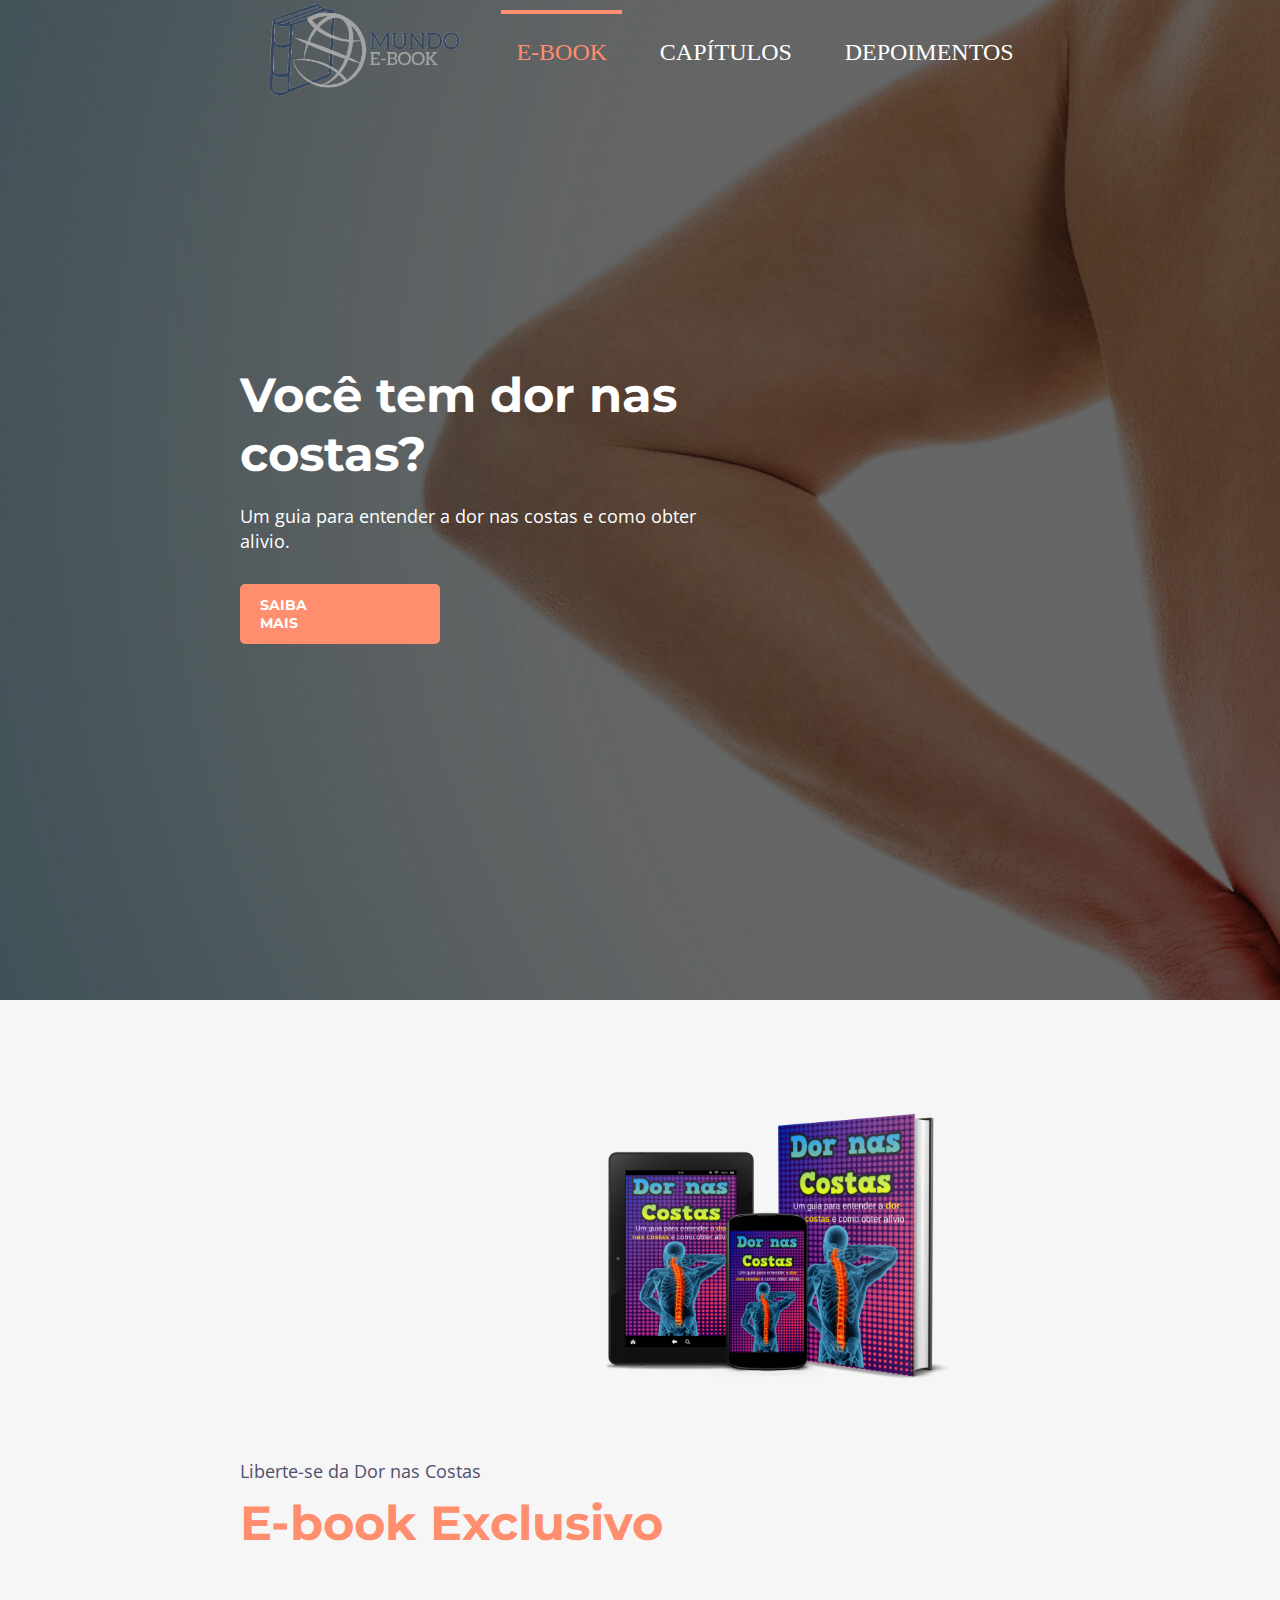
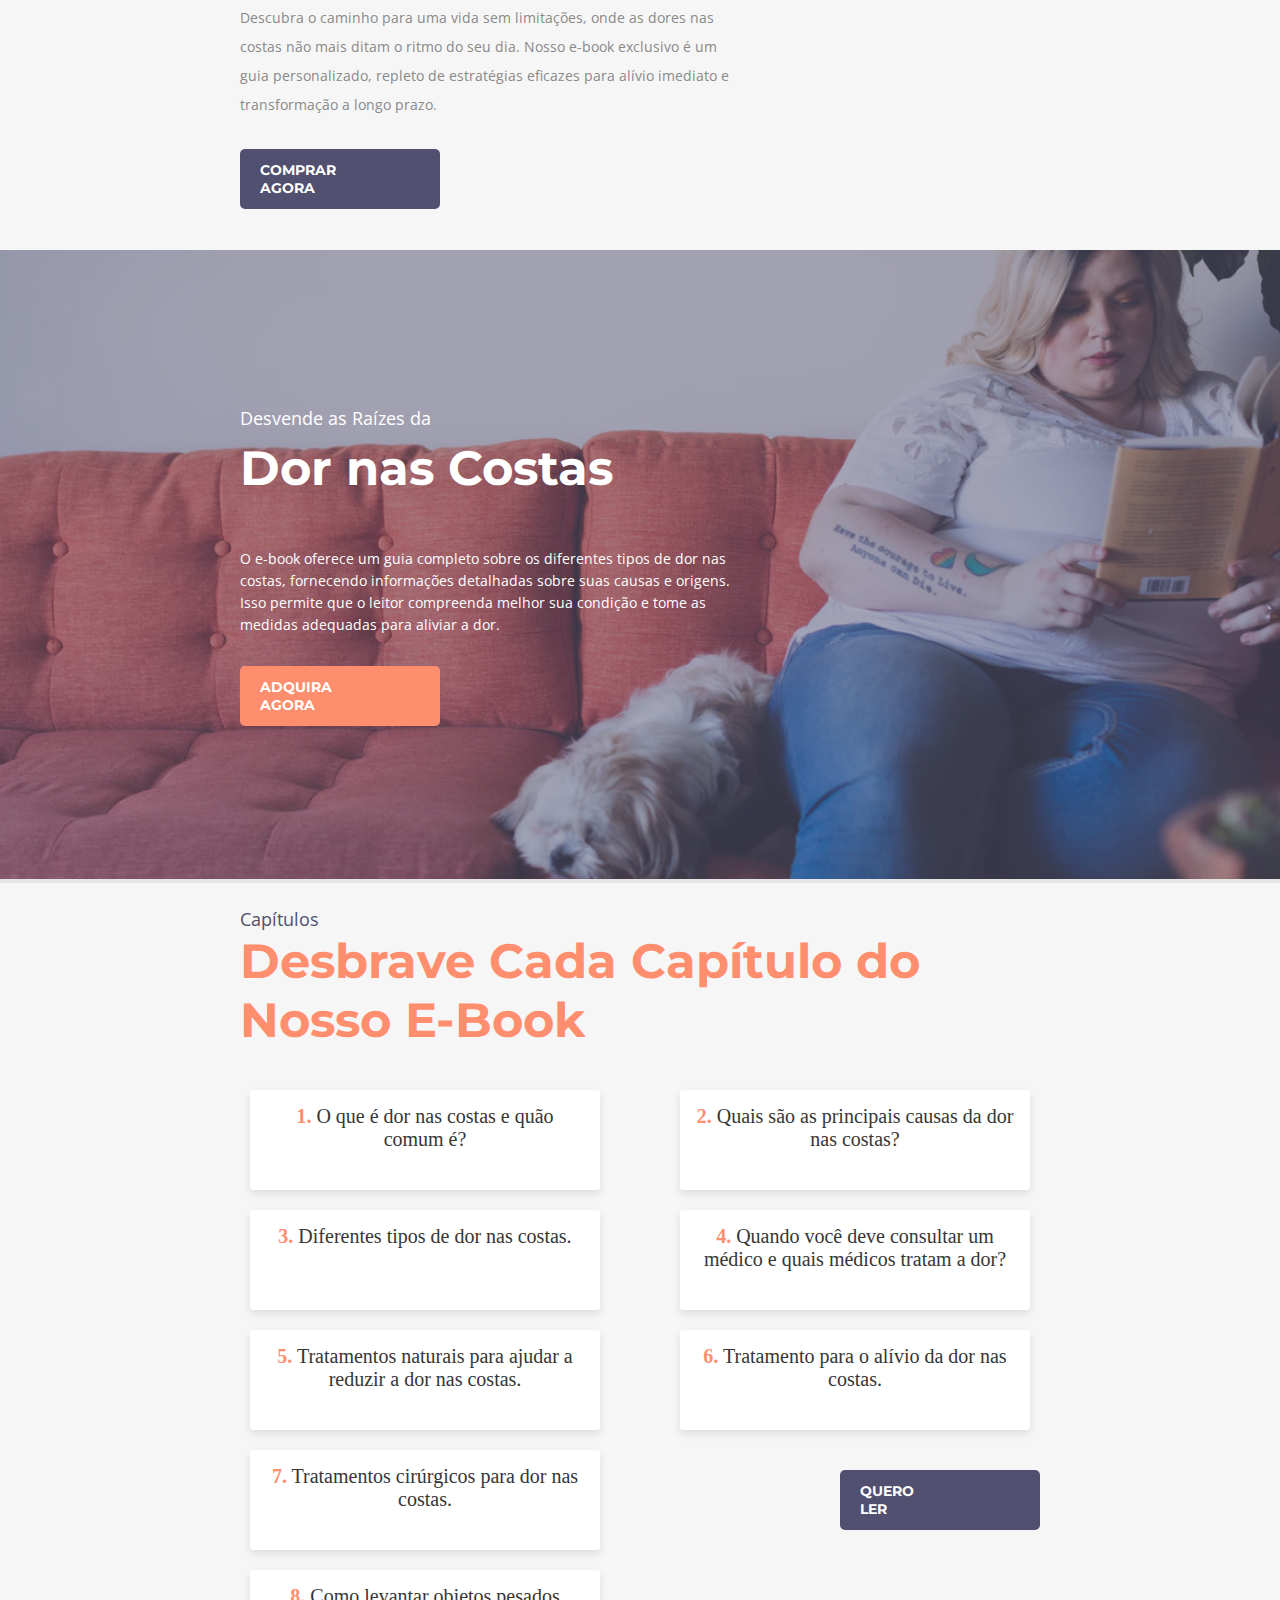
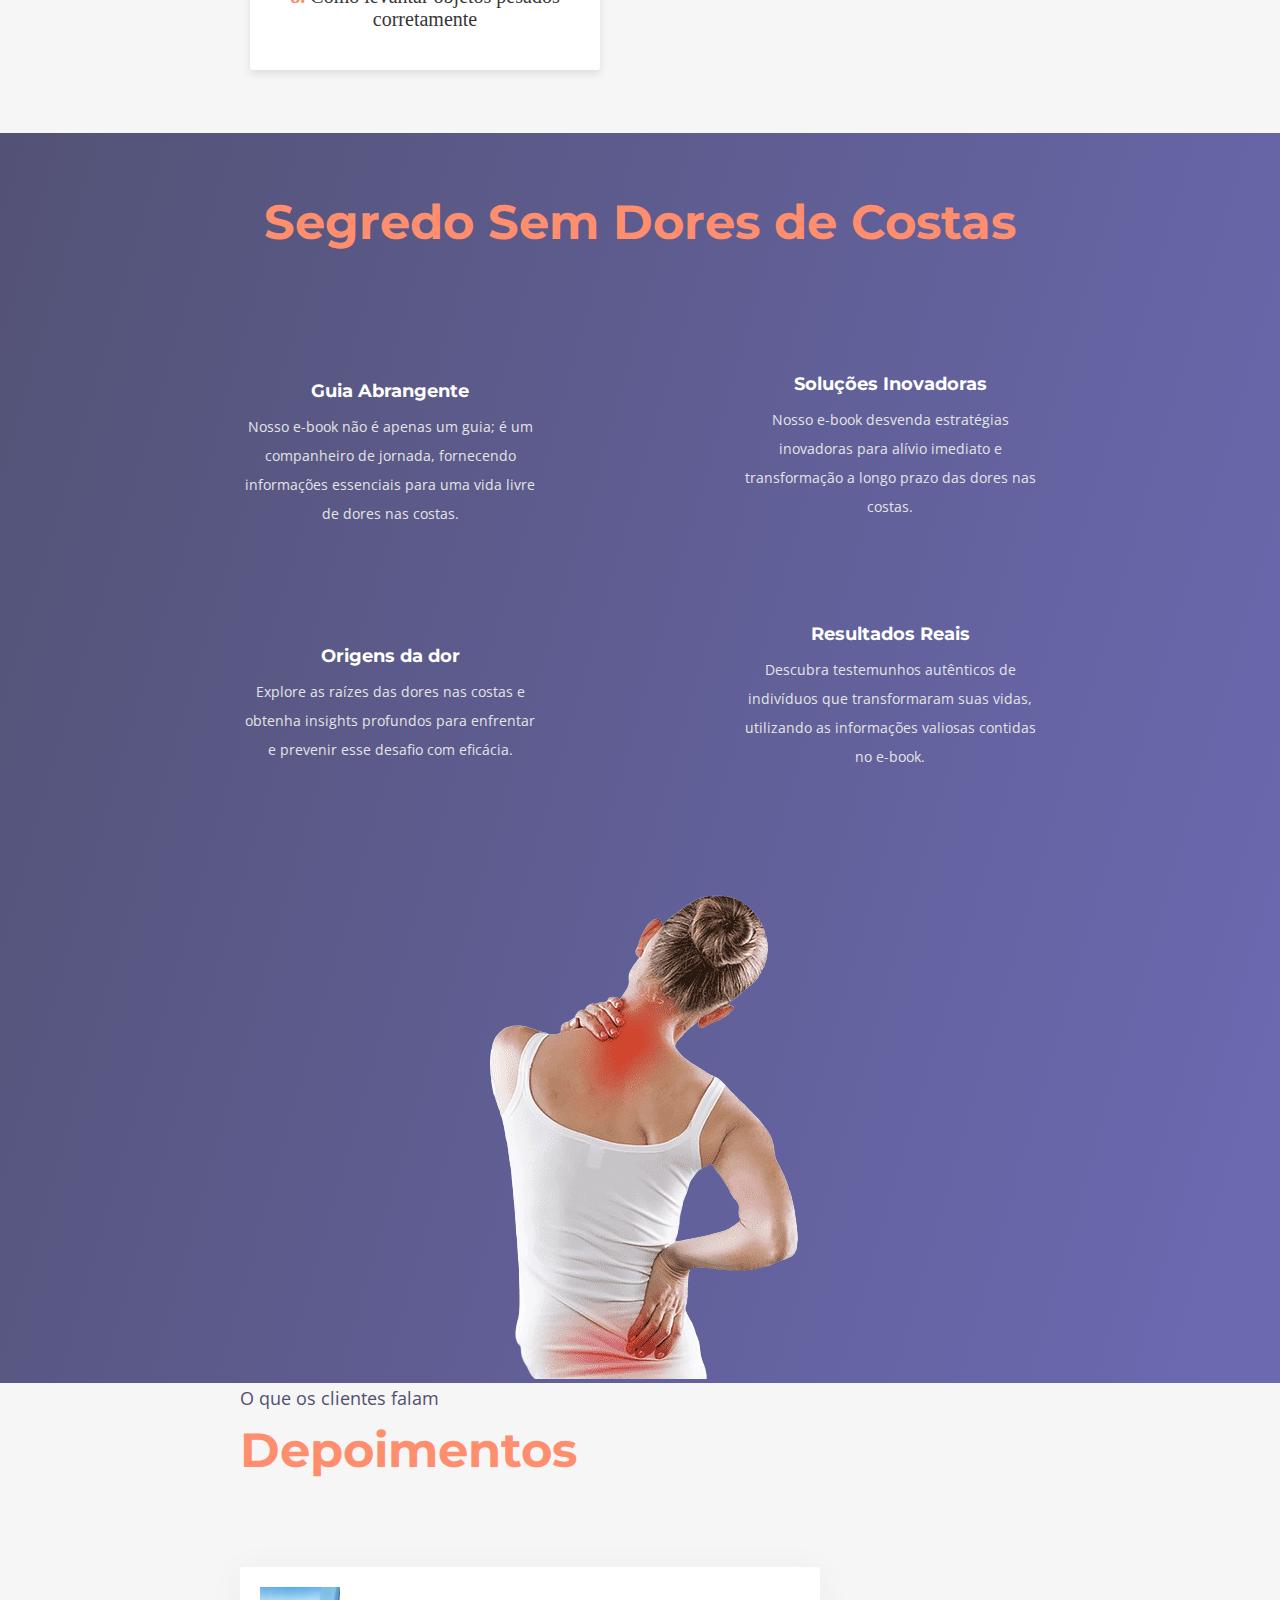
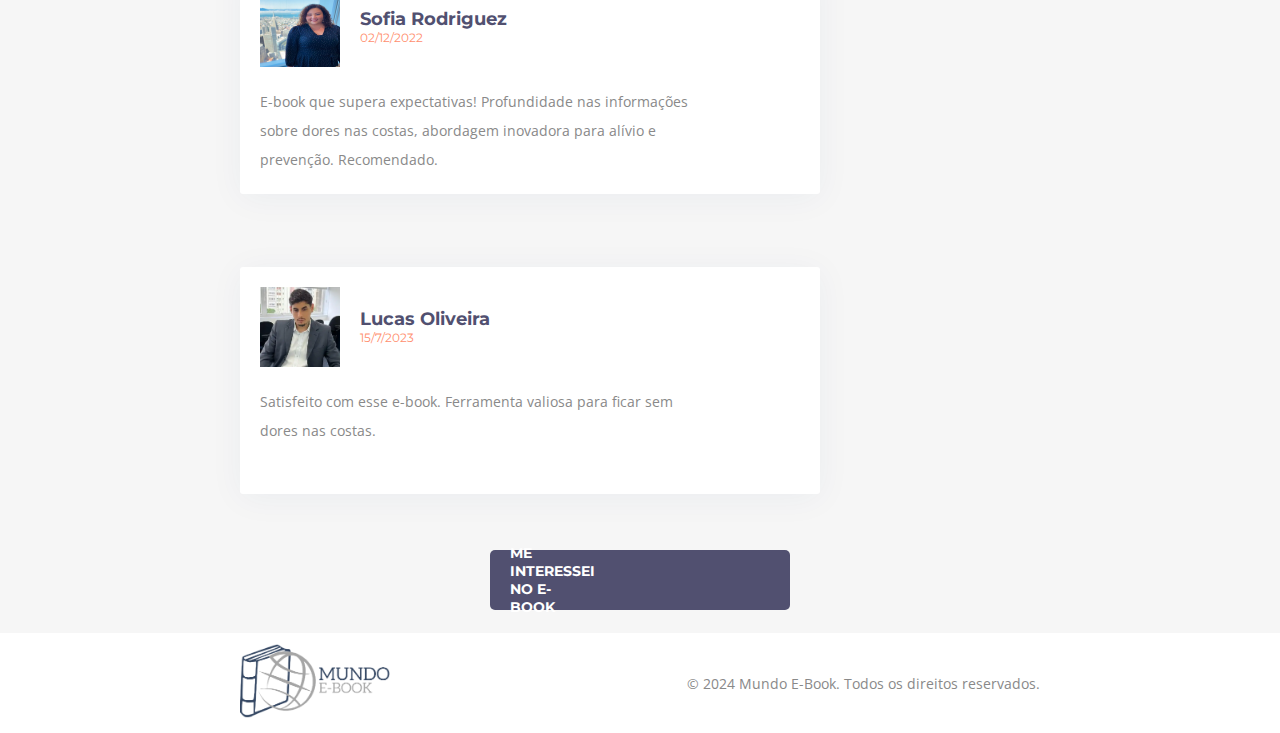
==== DORES-COSTAS/index.html @ 74f9a9bc "Fix folders" ====
<!DOCTYPE html>
<html lang="en">

<head>
  <meta charset="UTF-8">
  <meta http-equiv="X-UA-Compatible" content="IE=edge">
  <meta name="viewport" content="width=device-width, initial-scale=1.0">
  <title>Home</title>
  <link rel="stylesheet" href="./assests/css/header.css">
  <link rel="stylesheet" href="./assests/css/style.css">
  <link rel="stylesheet" href="./assests/css/footer.css">
  <link href="https://fonts.googleapis.com/css2?family=Montserrat:wght@400;700&family=Open+Sans&display=swap"
    rel="stylesheet">
  <link rel="stylesheet" href="https://fonts.googleapis.com/icon?family=Material+Icons">
</head>

<body>
  <header class="header" id="header">

    <section class="container">

      <label for="menu-control">
        <i class="material-icons menu-button">menu</i>
      </label>

      <img class="logo-img" src="./assests/logo/horizontal-transparent.png" alt="Logo Mundo E-book">

      <input type="checkbox" id="menu-control" class="menu-control">
      <ul class="menu">
        <li class="menu-item">
          <a href="./index.html#ebook" class="current">E-BOOK</a>
        </li>
        <li class="menu-item">
          <a href="./index.html#chapters">CAPÍTULOS</a>
        </li>
        <li class="menu-item">
          <a href="./index.html#testimonial">DEPOIMENTOS</a>
        </li>
      </ul>
    </section>

  </header>

  <article class="article">

    <section class="banner presentation overlay">
      <img class="banner-image" src="./assests/img/dor-na-coluna.jpg" alt="Imagem ilustrativa para 'dor nas costas'">
      <div class="content">

        <div class="container">
          <div class="infos-content"">
            <h1>Você tem dor nas costas?</h1>
            <p>Um guia para entender a dor nas costas e como obter alivio.</p>
            <a href=" #header" class="button">Saiba Mais <i class="material-icons">arrow_right</i></a>
          </div>
        </div>

      </div>
    </section>

    <section class="no-banner" id="ebook">
      <div class="content">

        <div class="container illustration-section">
          <div class="illustration-1">
            <img src="assests/img/CAPA.png" alt="Ilustração de uma pessoa trabalhando">
          </div>
          <div class="infos-content">
            <span class="subtitle">Liberte-se da Dor nas Costas</span>
            <h1>E-book Exclusivo</h1>
            <p>Descubra o caminho para uma vida sem limitações, onde as dores nas costas não mais ditam o ritmo do seu
              dia. Nosso e-book exclusivo é um guia personalizado, repleto de estratégias eficazes para alívio imediato
              e transformação a longo prazo.</p>
            <a href="./about/index.html" class="button">COMPRAR AGORA <i class="material-icons">arrow_right</i></a>
          </div>
        </div>

      </div>
    </section>

    <section class="banner">
      <img class="banner-image" src="./assests/img/mulher-lendo.jpg" alt="Mulher lendo um livro com seu cachorro">
      <div class="content">

        <div class="container">
          <div class="infos-content">
            <span class="subtitle">Desvende as Raízes da</span>
            <h1>Dor nas Costas</h1>
            <p>O e-book oferece um guia completo sobre os diferentes tipos de dor nas costas, fornecendo informações
              detalhadas sobre suas causas e origens. Isso permite que o leitor compreenda melhor sua condição e tome as
              medidas adequadas para aliviar a dor.</p>
            <a href="./index.html" class="button">Adquira Agora <i class="material-icons">arrow_right</i></a>
          </div>
        </div>

      </div>
    </section>

    <section class="no-banner" id="chapters">
      <div class="content">
        <div class="container">

          <span class="subtitle">Capítulos</span>
          <h1>Desbrave Cada Capítulo do Nosso E-Book</h1>
          <ul class="chap-list">
            <li><span class="chap-id">1.</span> O que é dor nas costas e quão comum é?</li>
            <li><span class="chap-id">2.</span> Quais são as principais causas da dor nas costas?</li>
            <li><span class="chap-id">3.</span> Diferentes tipos de dor nas costas.</li>
            <li><span class="chap-id">4.</span> Quando você deve consultar um médico e quais médicos tratam a dor?</li>
            <li><span class="chap-id">5.</span> Tratamentos naturais para ajudar a reduzir a dor nas costas.</li>
            <li><span class="chap-id">6.</span> Tratamento para o alívio da dor nas costas.</li>
            <li><span class="chap-id">7.</span> Tratamentos cirúrgicos para dor nas costas.</li>
            <a href="./about/index.html" class="button">Quero Ler <i class="material-icons">arrow_right</i></a>
            <li><span class="chap-id">8.</span> Como levantar objetos pesados corretamente</li>
          </ul>

        </div>
      </div>
    </section>

    <section class="no-banner gradient functions-section">
      <div class="container">
        <h1>Segredo Sem Dores de Costas</h1>
        <div class="box">

          <div class="list">
            <div class="itens">

              <div class="item">

                <h2>Guia Abrangente</h2>
                <p>Nosso e-book não é apenas um guia; é um companheiro de jornada, fornecendo informações essenciais
                  para uma vida livre de dores nas costas.</p>

              </div>

              <div class="item">

                <h2>Origens da dor</h2>
                <p>Explore as raízes das dores nas costas e obtenha insights profundos para enfrentar e prevenir esse
                  desafio com eficácia.</p>

              </div>

            </div>
          </div>

          <div class="list">
            <div class="itens">

              <div class="item">

                <h2>Soluções Inovadoras</h2>
                <p>Nosso e-book desvenda estratégias inovadoras para alívio imediato e transformação a longo prazo das
                  dores nas costas.</p>

              </div>

              <div class="item">

                <h2>Resultados Reais</h2>
                <p>Descubra testemunhos autênticos de indivíduos que transformaram suas vidas, utilizando as
                  informações valiosas contidas no e-book.</p>

              </div>
            </div>

          </div>

          <div class="phone">
            <img src="./assests/img/dorcostas-transparent.png" alt="Pessoa com dor nas costas">
          </div>
        </div>

    </section>

    <section class="no-banner clients-section" id="testimonial">
      <div class="content">
        <div class="container">

          <div class="infos-content">
            <span class="subtitle">O que os clientes falam</span>
            <h1>Depoimentos</h1>
          </div>

          <div class="clients">
            <div class="clients-item">
              <div class="client-infos">
                <img class="client-image" src="./assests/img/client1.jpeg" alt="Foto de perfil do cliente">
                <span>
                  <h2>Sofia Rodriguez</h2>
                  <p>02/12/2022</p>
                </span>
              </div>
              <p style="line-height: 29px; max-width: 440px;">E-book que supera expectativas! Profundidade nas
                informações sobre dores nas costas, abordagem inovadora para alívio e prevenção. Recomendado.
              </p>
            </div>

            <div class="clients-item">
              <div class="client-infos">
                <img class="client-image" src="./assests/img/client2.webp" alt="Foto de perfil do cliente">
                <span>
                  <h2>Lucas Oliveira</h2>
                  <p>15/7/2023</p>
                </span>
              </div>
              <p style="line-height: 29px; max-width: 440px;">Satisfeito com esse e-book. Ferramenta valiosa para ficar
                sem dores nas costas.
              </p>
            </div>

          </div>

          <div class="last-b">
            <a href=" #header" class="button last-b">Me interessei no e-book <i
                class="material-icons">arrow_right</i></a>
          </div>

        </div>
      </div>
    </section>

  </article>

  <footer class="footer">
    <section class="container">
      <div class="logo">
        <img src="./assests/logo/horizontal-transparent.png" alt="Logo Mundo E-book">
      </div>
      <div class="copyright">
        <p>&copy; 2024 Mundo E-Book. Todos os direitos reservados.</p>
      </div>

    </section>
  </footer>
</body>

</html>
---- DORES-COSTAS/assests/css/header.css ----
* {
  box-sizing: border-box;
  margin: 0;
  padding: 0;
}

.header {
  position: absolute;
  top: 0;
  left: 0;
  width: 100%;
  height: 100px;
  padding: 10px 90px;
  background: transparent;
  z-index: 1000;
}

.header .container {
  display: flex;
  justify-content: space-between;
  align-items: center;
  height: 100%;
}

.header .logo-img {
  max-width: 250px;
  padding: 30px;
}

.menu {
  width: 550px;
  height: 100%;
  display: flex;
  align-items: center;
  justify-content: space-around;
  list-style: none;
}

.menu-item {
  height: 100%;
}

.menu-item a {
  display: flex;
  align-items: center;
  color: #ffffff;
  text-decoration: none;
  height: 100%;
  border-top: 4px transparent solid;
  transition: border 0.5s ease, color 0.5s ease;
  padding: 0 15px;
  font-size: 24px;
}

.menu-item a:hover,
.menu-item .current {
  border-top: 4px #FF8E6E solid;
  color: #FF8E6E;
}

.header label {
  width: 34px;
  height: 34px;
  display: flex;
  align-items: center;
  justify-content: center;
  display: none;
}

.header input[type="checkbox"] {
  display: none;
}

.menu-control:checked+.menu {
  transform: translateX(0);
}

@media (max-width: 800px) {
  .header label {
    display: inline-flex;
  }

  .menu {
    display: flex;
    flex-direction: column;
    justify-content: flex-start;
    position: fixed;
    top: 0;
    right: 0;
    height: 100%;
    z-index: 1;
    padding: 0 5px;
    box-shadow: -3px 0px 11px 13px rgba(0, 0, 0, 0.4);
    transform: translateX(110%);
    transition: transform 0.5s ease;
    width: 200px;
    background-color: #ffffff;
  }

  .menu-item {
    height: 40px;
    margin-top: 10px;
  }
}
---- DORES-COSTAS/assests/css/style.css ----
* {
  box-sizing: border-box;
  padding: 0;
  margin: 0;
}

html,
body {
  background: #E5E5E5;
  scroll-behavior: smooth;
  max-width: 100%;
  overflow-x: hidden;
}

h1,
h2 {
  font-family: 'Montserrat';
  font-style: normal;
  font-weight: 700;
}

h1 {
  color: #FF8E6E;
  font-size: 48px;
  line-height: 59px;
}

h2 {
  font-size: 18px;
  line-height: 22px;
}

p {
  font-family: 'Open Sans';
  font-style: normal;
  font-weight: 400;
  font-size: 14px;
  line-height: 29px;
  color: #898989;
}

.infos-content h1 {
  margin-bottom: 50px;
  margin-top: 10px;
}

.infos-content p {
  margin-bottom: 30px;
}

.container {
  margin: 0 auto;
  width: 1300px;
}

.banner,
.no-banner {
  position: relative;
  width: 100%;
}

.overlay {
  position: relative;
}

.overlay::before {
  position: absolute;
  content: "";
  height: 100%;
  width: 100%;
  top: 0;
  left: 0;
  background: #000;
  opacity: .6;
}


.banner h1 {
  color: #fff;
}

.banner-image {
  min-width: 100%;
  min-height: 100%;
}

.presentation {
  max-height: 1000px;
  width: 100%;
  background-size: cover;
  background-position: calc();
}

.presentation .infos-content h1,
.gradient h1 {
  margin-bottom: 20px;
}

.presentation .infos-content p {
  font-size: 18px;
  line-height: 25px;
}

.content {
  position: absolute;
  top: 0;
  left: 0;
  height: 100%;
  width: 100%;
  display: flex;
  align-items: center;
  color: #fff;
}

.infos-content {
  max-width: 493px;
  display: inline-block;
}

.button {
  display: flex;
  align-items: center;
  justify-content: space-between;
  padding: 0 20px;
  max-width: 200px;
  height: 60px;
  color: #ffff;
  background: #FF8E6E;
  border: none;
  font-family: 'Montserrat';
  font-weight: 700;
  font-size: 14px;
  text-transform: uppercase;
  transition: background 0.5s ease;
  border-radius: 5px;
  text-decoration: none;
}

.button:hover {
  background: #515070;
}

.no-banner .content .button {
  background: #515070;
}

.no-banner .content .button:hover {
  background: #FF8E6E;
}

.last-b {
  margin: 20px auto;
}

.last-b .button {
  max-width: 300px;
}

.no-banner {
  height: 688px;
  background: #F6F6F6;
}

.illustration-1 {
  margin: 40px 0;
  float: right;
}

.illustration-1 img {
  width: 500px;
  float: right;
}

.illustration-2 {
  float: left;
  margin-bottom: 50px;
  margin-top: 30px;
}

.subtitle {
  font-family: 'Open Sans';
  font-style: normal;
  font-weight: 400;
  font-size: 18px;
  line-height: 25px;
  color: #515070;
}

.banner .subtitle,
.banner p,
.item-text p {
  color: #fff;
  line-height: 22px;
}

.clients {
  display: flex;
  align-items: center;
  justify-content: space-between;
  flex-wrap: wrap;
}

.clients-item {
  background: #fff;
  width: 580px;
  height: 227px;
  box-shadow: 0px 4px 34px rgba(8, 53, 120, 0.05);
  border-radius: 3px;
  padding: 20px;
  margin: 15px;
}

.clients-item .client-infos h2 {
  color: #515070;
}

.clients-item .client-infos p {
  color: #FF8E6E;
  font-family: 'Montserrat';
  font-size: 12px;
  line-height: 15px;
}

.client-infos {
  display: flex;
  margin-bottom: 20px;
}

.client-infos img {
  width: 80px;
  height: 80px;
}

.client-infos span {
  display: flex;
  flex-direction: column;
  justify-content: center;
  margin-left: 20px;
}

.chap-list {
  display: flex;
  flex-wrap: wrap;
  justify-content: space-between;
  align-items: center;
  margin: 30px 0;
}

.chap-list>li {
  width: 350px;
  height: 100px;
  padding: 15px;
  margin: 10px;
  text-align: center;
  background-color: #fff;
  border-radius: 3px;
  font-size: 20px;
  box-shadow: 0 4px 8px rgba(0, 0, 0, 0.1);
  list-style: none;
  color: #363636;
}

.chap-id {
  color: #FF8E6E;
  font-weight: 700;
}

.gradient {
  background: linear-gradient(105.92deg, #515070 -8.44%, #6B69B0 94.86%);
}

.gradient .box {
  height: 500px;
  display: flex;
  justify-content: space-between;
  align-items: flex-start;
}

.gradient h1 {
  text-align: center;
  padding-top: 60px;
}

.gradient .list {
  height: 100%;
  padding-top: 90px;
}

.gradient .itens {
  height: 100%;
  display: flex;
  flex-direction: column;
  justify-content: space-around;

  width: 300px;
}

.gradient .phone {
  position: absolute;
  left: 50%;
  transform: translate(-50%, 0);
  bottom: 0;
}

.gradient .item {
  display: flex;
  align-items: center;
  text-align: center;

  color: #fff;
  display: flex;
  flex-direction: column;

}

.gradient .item p {
  color: #E5E5E5;
}


.gradient .item h2 {
  margin-bottom: 10px;
}

.little {
  max-height: 456px;
}

@media (max-width: 1450px) {
  .container {
    width: 800px;
  }

  .no-banner {
    height: 850px;
  }

  .illustration-1,
  .illustration-2 {
    float: none;
  }

  .clients {
    height: 600px;
    display: flex;
    flex-direction: column;
    justify-content: space-around;
    align-items: flex-start;
  }

  .clients-item {
    margin: 0;
  }

  .illustration-section {
    display: flex;
    flex-direction: column;
    justify-content: center;
  }

  .gradient {
    height: 1250px;
  }

  .gradient h1 {
    margin-bottom: 70px;
  }

  .box .list {
    padding: 0;
  }
}

@media (max-width: 1000px) {
  .container {
    width: 60vw;
  }
}

@media (max-width: 810px) {
  h1 {
    font-size: 32px;
    line-height: 39px;
  }

  .presentation h1 {
    font-size: 38px;
    line-height: 46px;
  }

  .subtitle {
    font-size: 18px;
    line-height: 25px
  }

  .container {
    width: 90vw;
  }

  .banner,
  .illustration-section {
    height: 760px;
  }

  .illustration-1 img {
    width: 325px;
    height: 210px;
  }

  .illustration-2 img {
    width: 333px;
    height: 232px;
  }

  .clients-section .container,
  .functions-section .container {
    display: flex;
    flex-direction: column;
    align-items: center;
    justify-content: center;
  }

  .clients-section {
    height: 1000px;
  }

  .clients-section .infos-content {
    display: flex;
    flex-direction: column;
    align-items: center;
  }

  .functions-section {
    height: 1330px;
  }

  .functions-section h1 {
    margin-bottom: 50px;
  }

  .clients {
    height: 800px;
  }

  .clients-item {
    width: 100%;
  }

  .client-infos,
  .client-infos span {
    flex-direction: column;
    align-items: center;
    justify-content: center;
    padding: 10px;
  }

  .client-infos span p {
    padding-right: 15px;
  }

  .clients-item p {
    text-align: center;
  }

  .gradient .box {
    display: flex;
    flex-direction: column;
    height: 600px;
  }

  .list .item {
    margin: 10px 0;
  }
}
---- DORES-COSTAS/assests/css/footer.css ----
* {
  padding: 0;
  margin: 0;
}

.footer {
  background-color: #fff;
  height: 100px;
  display: flex;
  padding: 30px 0;
  justify-content: space-between;
  align-items: center;
  color: #333;
}

.footer .logo,
.footer .copyright {
  display: inline;
}

.footer .logo img {
  max-width: 150px;
}

.footer .copyright {
  text-align: right;
}

.footer .copyright p {
  max-width: 400px;
  display: flex;
  align-items: center;
  height: 100%;
}

.footer .container {
  display: flex;
  justify-content: space-between;
}

@media (max-width: 800px) {
  .footer {
    height: 70px;
  }
}
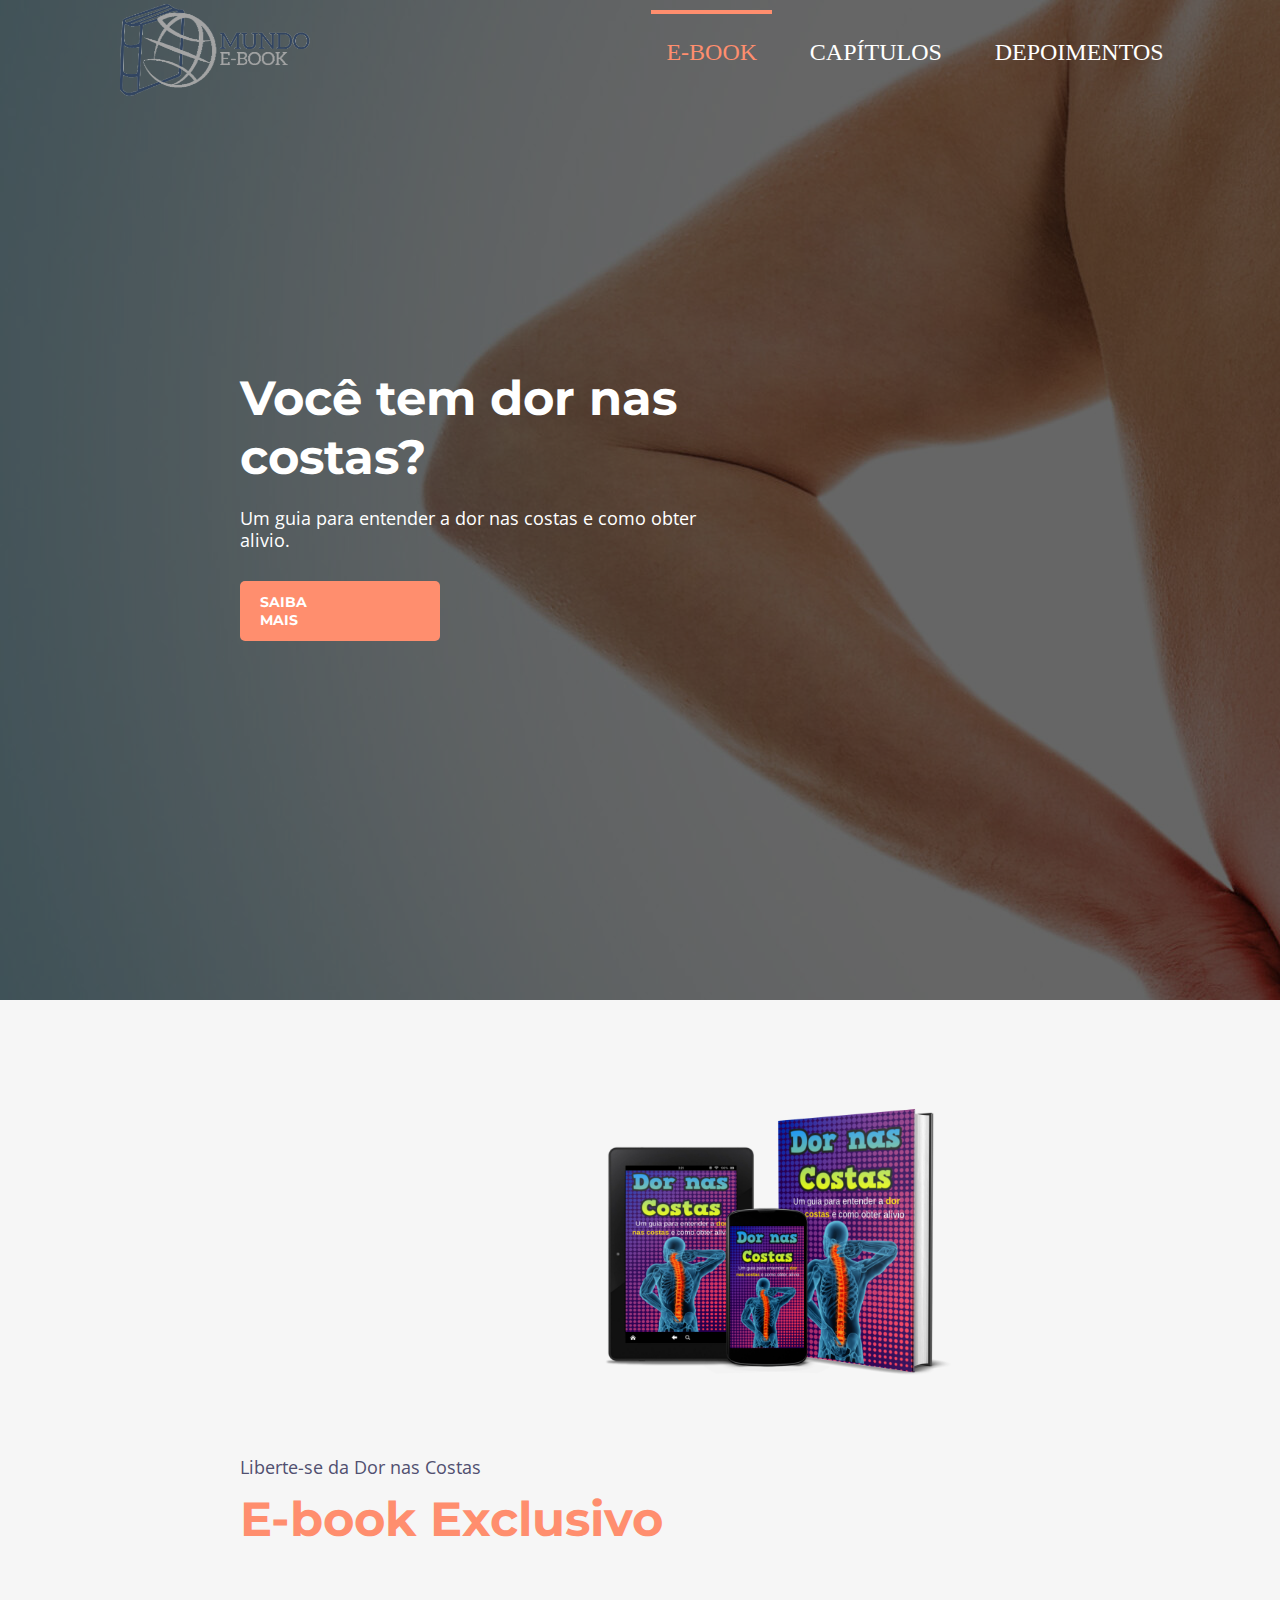
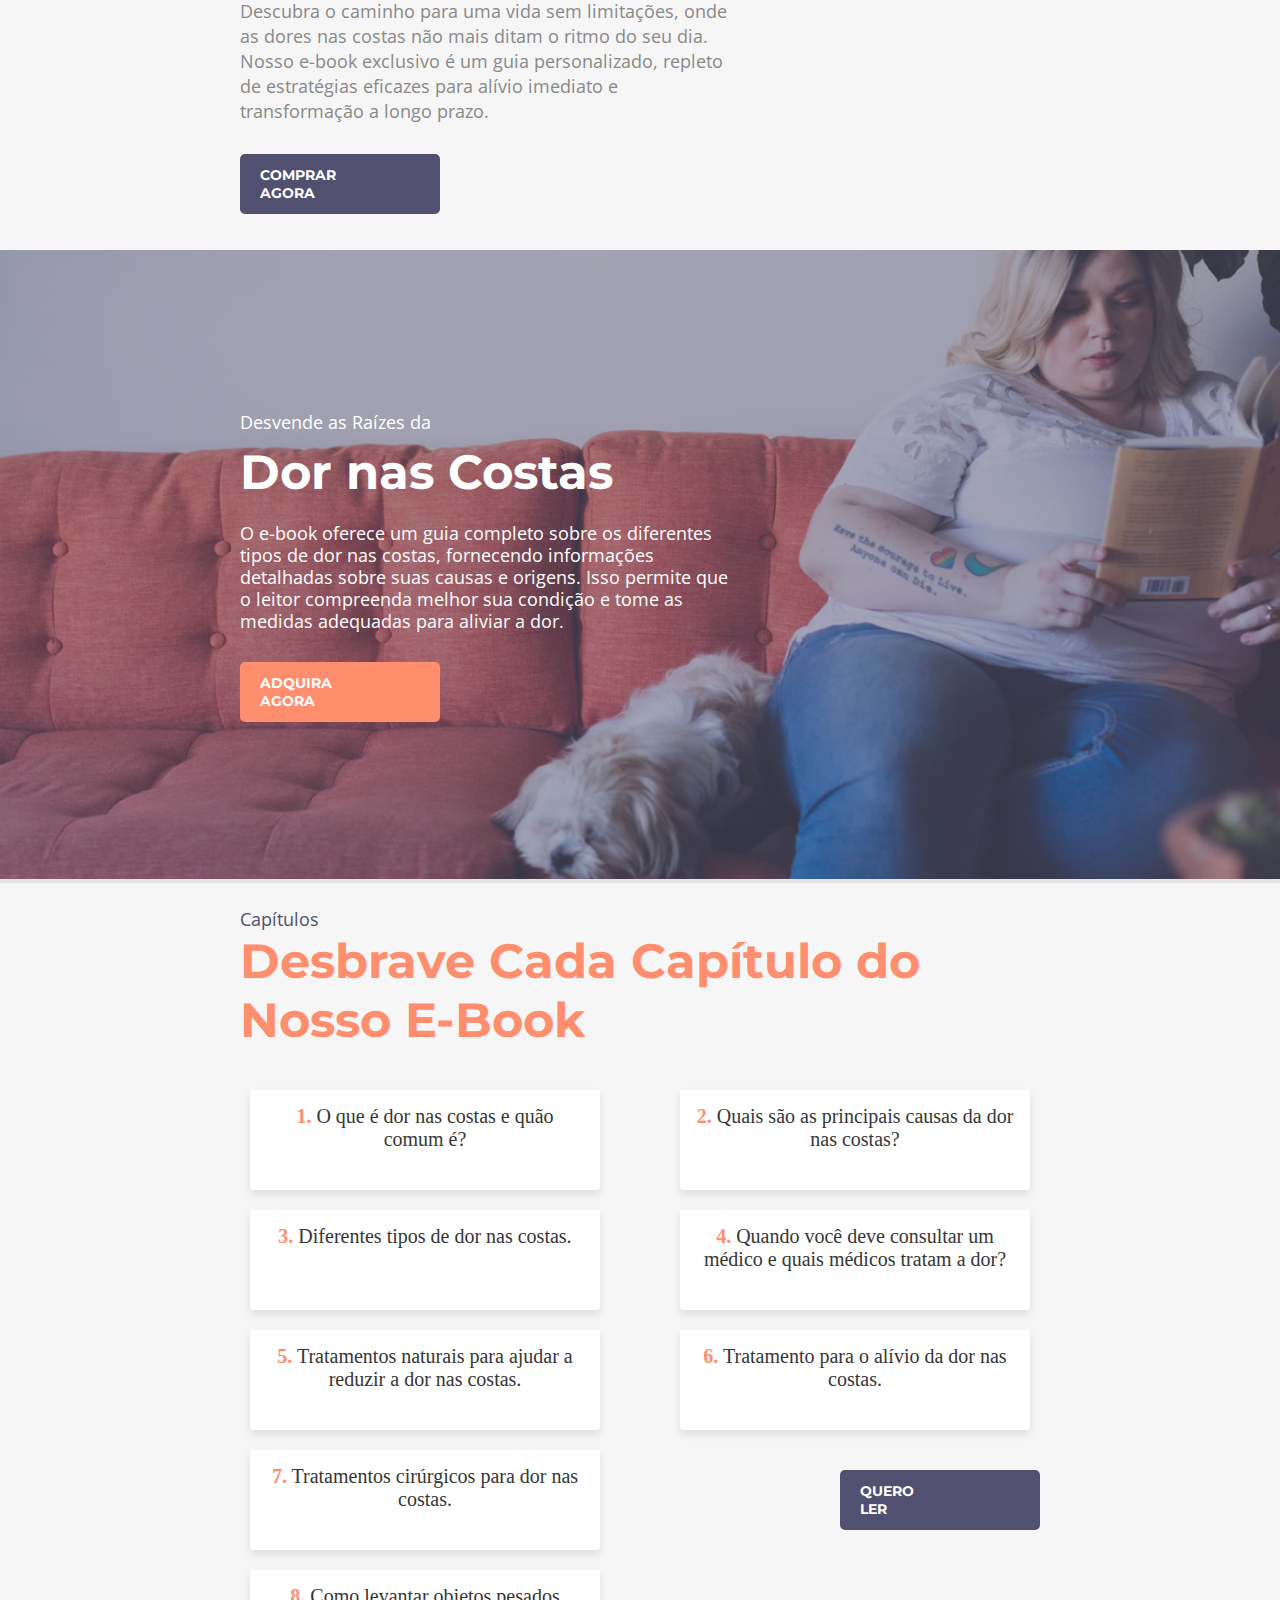
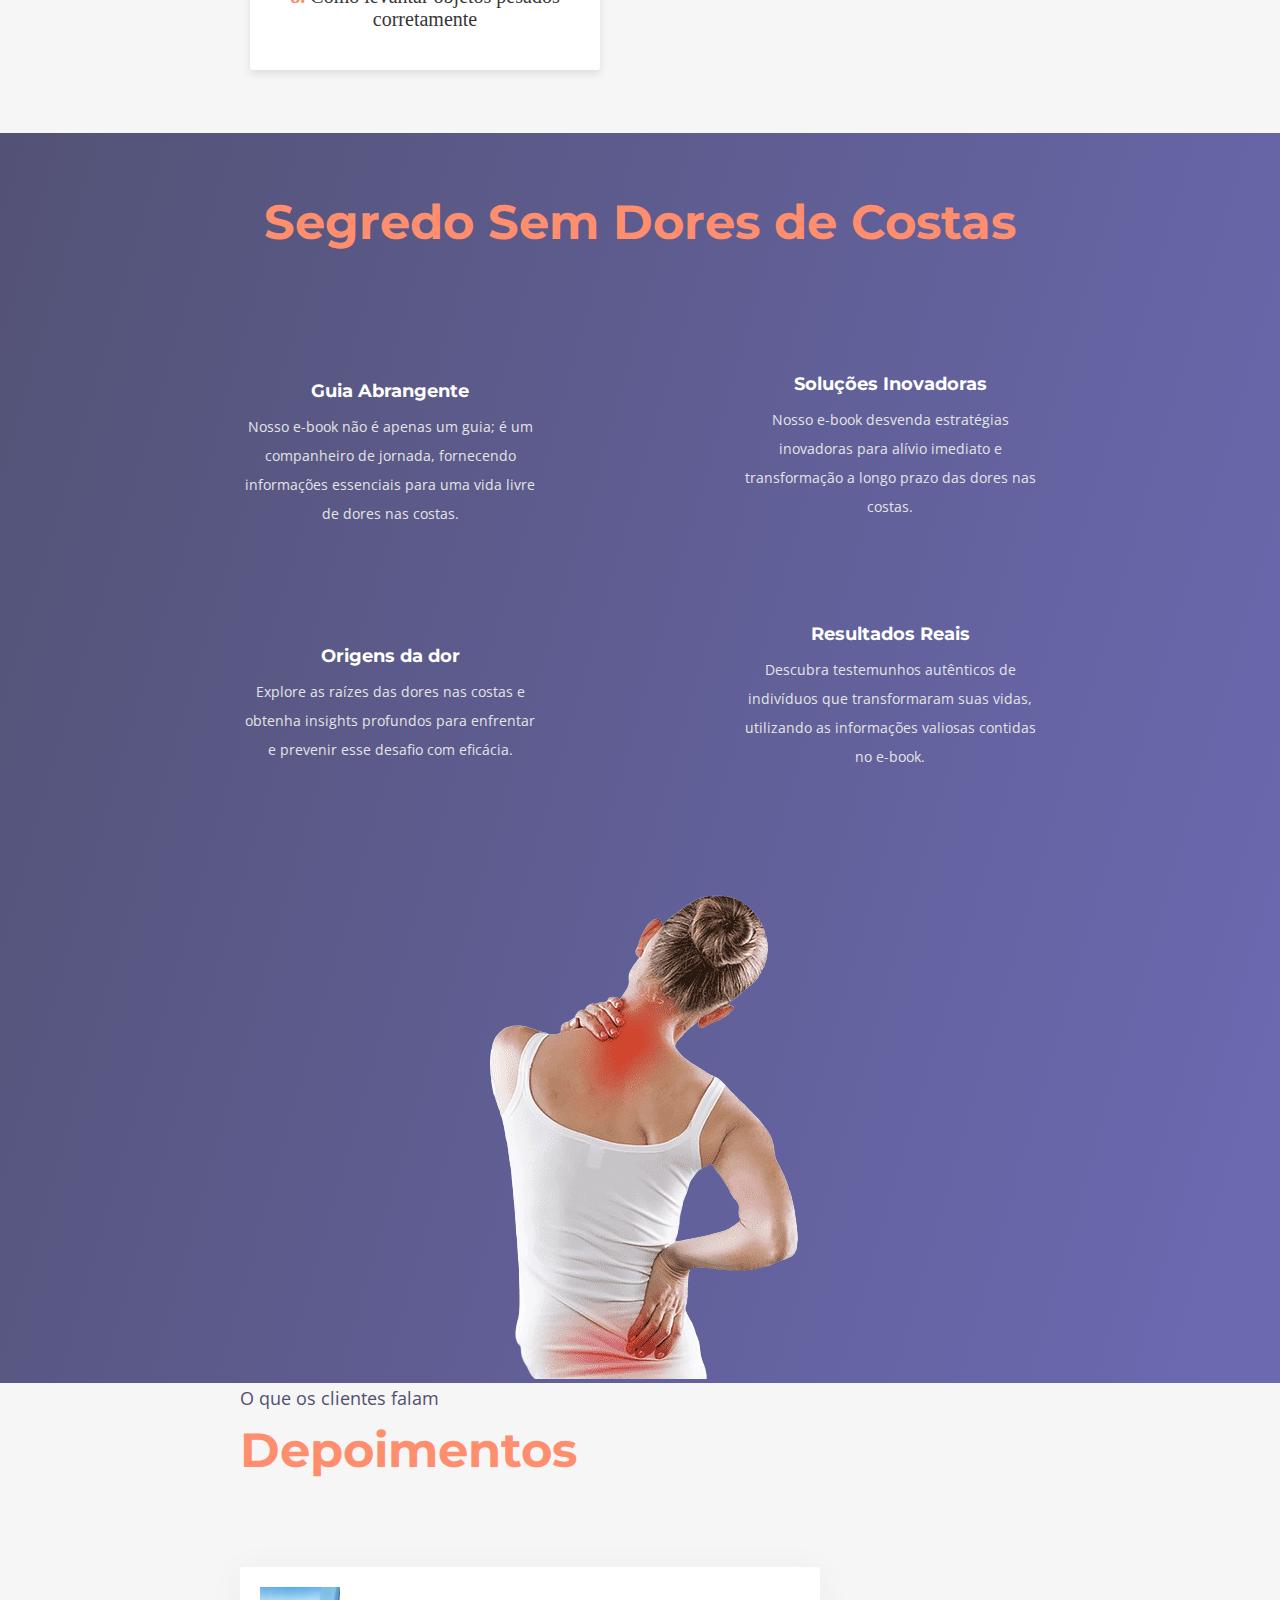
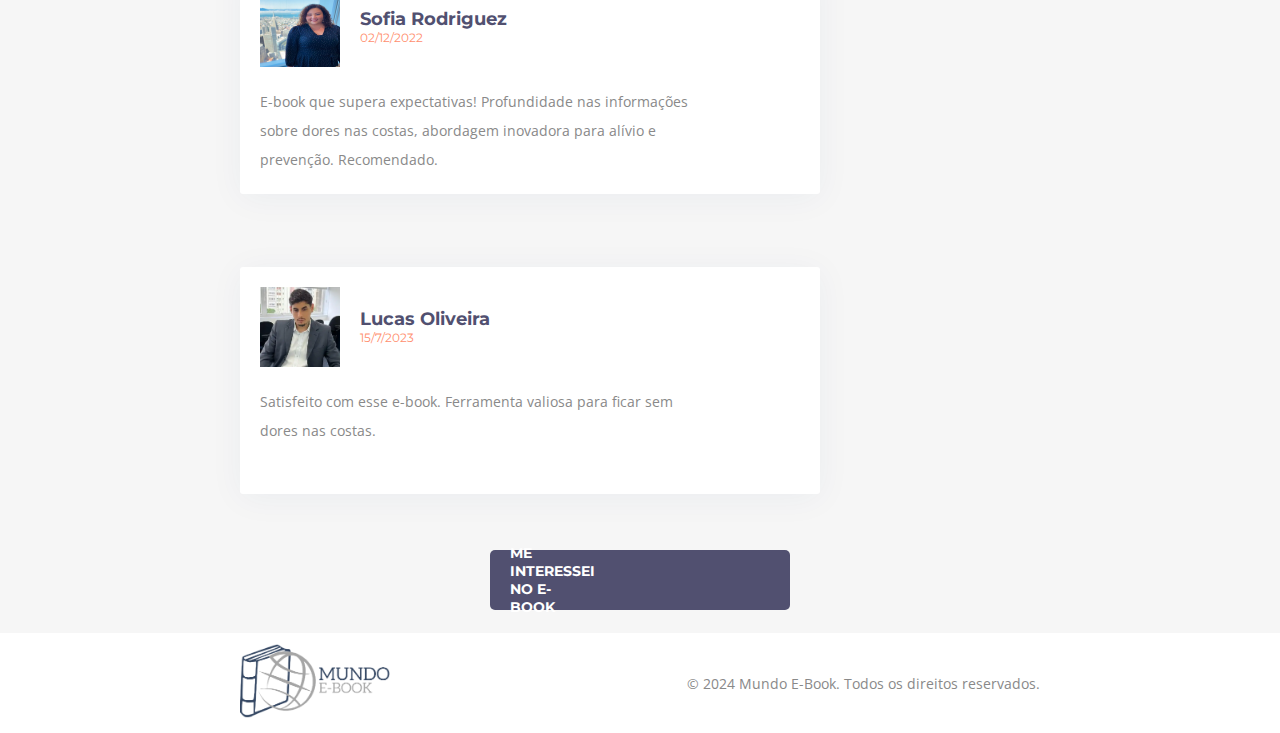
==== commit 24a63443: "Cleaning up code" ====
--- a/DORES-COSTAS/index.html
+++ b/DORES-COSTAS/index.html
@@ -43,7 +43,7 @@
 
   <article class="article">
 
-    <section class="banner presentation overlay">
+    <section class="banner overlay">
       <img class="banner-image" src="./assests/img/dor-na-coluna.jpg" alt="Imagem ilustrativa para 'dor nas costas'">
       <div class="content">
 
@@ -61,8 +61,8 @@
     <section class="no-banner" id="ebook">
       <div class="content">
 
-        <div class="container illustration-section">
-          <div class="illustration-1">
+        <div class="container column-section">
+          <div class="right">
             <img src="assests/img/CAPA.png" alt="Ilustração de uma pessoa trabalhando">
           </div>
           <div class="infos-content">
@@ -167,7 +167,7 @@
 
           </div>
 
-          <div class="phone">
+          <div class="character">
             <img src="./assests/img/dorcostas-transparent.png" alt="Pessoa com dor nas costas">
           </div>
         </div>
--- a/DORES-COSTAS/assests/css/header.css
+++ b/DORES-COSTAS/assests/css/header.css
@@ -20,6 +20,7 @@
   justify-content: space-between;
   align-items: center;
   height: 100%;
+  width: 100%;
 }
 
 .header .logo-img {
@@ -76,6 +77,10 @@
 }
 
 @media (max-width: 800px) {
+  .header {
+    padding: 10px 20px;
+  }
+
   .header label {
     display: inline-flex;
   }
@@ -101,4 +106,8 @@
     height: 40px;
     margin-top: 10px;
   }
+
+  .header .logo-img {
+    max-width: 150px;
+  }
 }--- a/DORES-COSTAS/assests/css/style.css
+++ b/DORES-COSTAS/assests/css/style.css
@@ -46,6 +46,8 @@
 
 .infos-content p {
   margin-bottom: 30px;
+  font-size: 18px;
+  line-height: 25px;
 }
 
 .container {
@@ -57,6 +59,10 @@
 .no-banner {
   position: relative;
   width: 100%;
+}
+
+.banner {
+  max-height: 1000px;
 }
 
 .overlay {
@@ -84,21 +90,9 @@
   min-height: 100%;
 }
 
-.presentation {
-  max-height: 1000px;
-  width: 100%;
-  background-size: cover;
-  background-position: calc();
-}
-
-.presentation .infos-content h1,
+.banner .infos-content h1,
 .gradient h1 {
   margin-bottom: 20px;
-}
-
-.presentation .infos-content p {
-  font-size: 18px;
-  line-height: 25px;
 }
 
 .content {
@@ -161,20 +155,14 @@
   background: #F6F6F6;
 }
 
-.illustration-1 {
+.right {
   margin: 40px 0;
   float: right;
 }
 
-.illustration-1 img {
+.right img {
   width: 500px;
   float: right;
-}
-
-.illustration-2 {
-  float: left;
-  margin-bottom: 50px;
-  margin-top: 30px;
 }
 
 .subtitle {
@@ -295,7 +283,7 @@
   width: 300px;
 }
 
-.gradient .phone {
+.gradient .character {
   position: absolute;
   left: 50%;
   transform: translate(-50%, 0);
@@ -322,9 +310,6 @@
   margin-bottom: 10px;
 }
 
-.little {
-  max-height: 456px;
-}
 
 @media (max-width: 1450px) {
   .container {
@@ -335,8 +320,7 @@
     height: 850px;
   }
 
-  .illustration-1,
-  .illustration-2 {
+  .right {
     float: none;
   }
 
@@ -352,7 +336,7 @@
     margin: 0;
   }
 
-  .illustration-section {
+  .column-section {
     display: flex;
     flex-direction: column;
     justify-content: center;
@@ -398,11 +382,11 @@
   }
 
   .banner,
-  .illustration-section {
+  .column-section {
     height: 760px;
   }
 
-  .illustration-1 img {
+  .right img {
     width: 325px;
     height: 210px;
   }
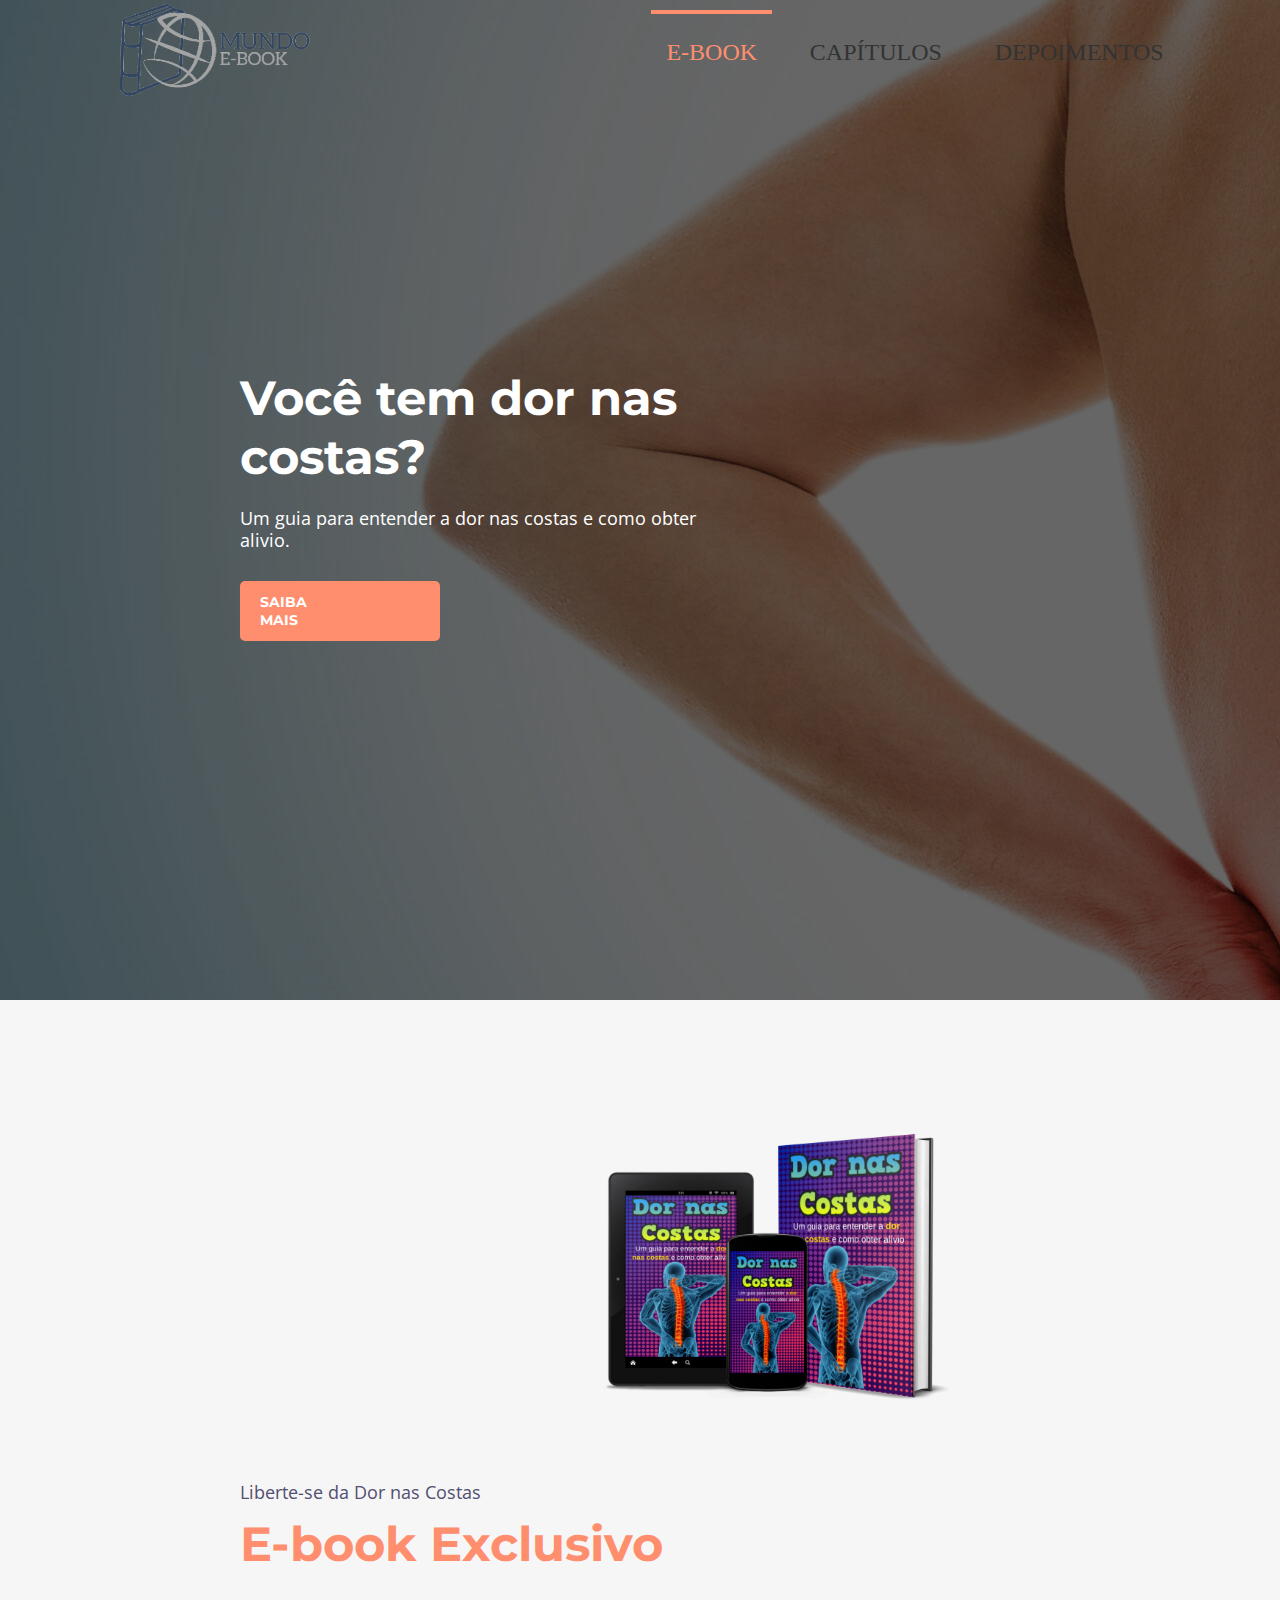
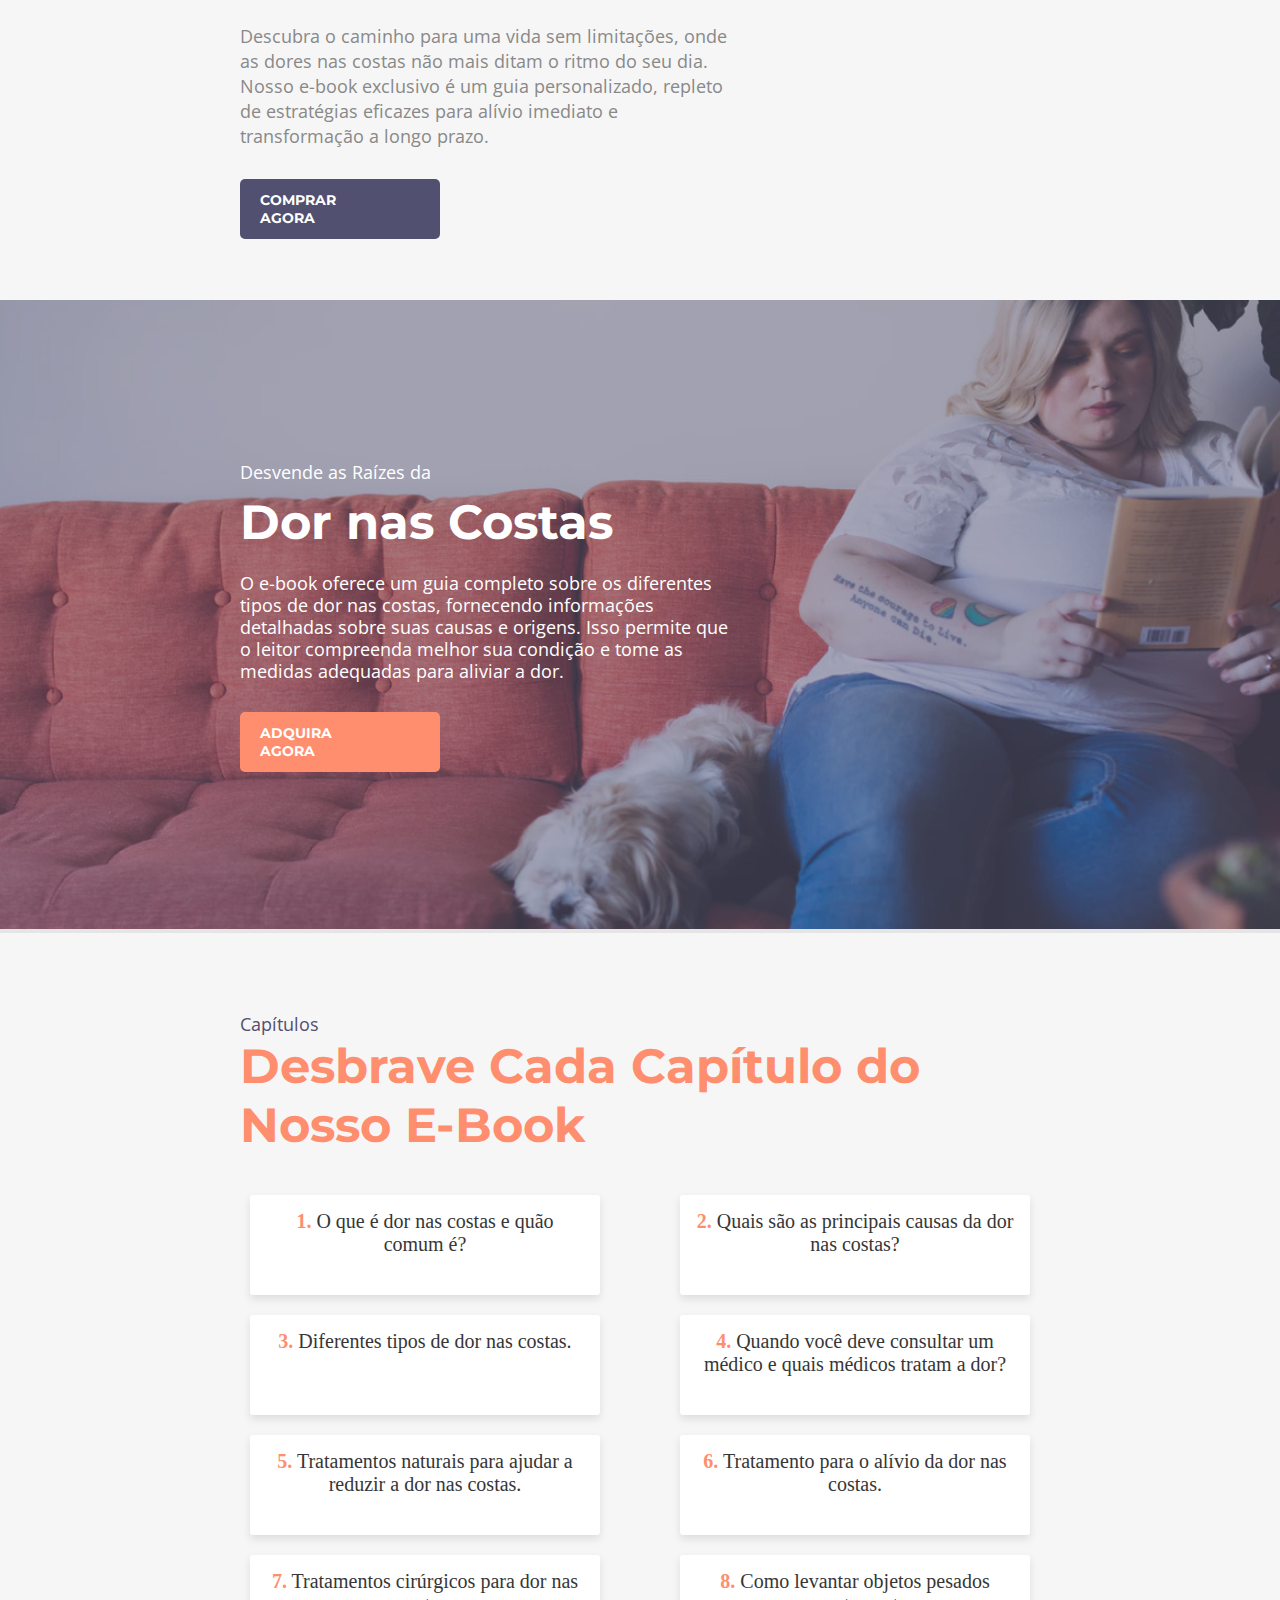
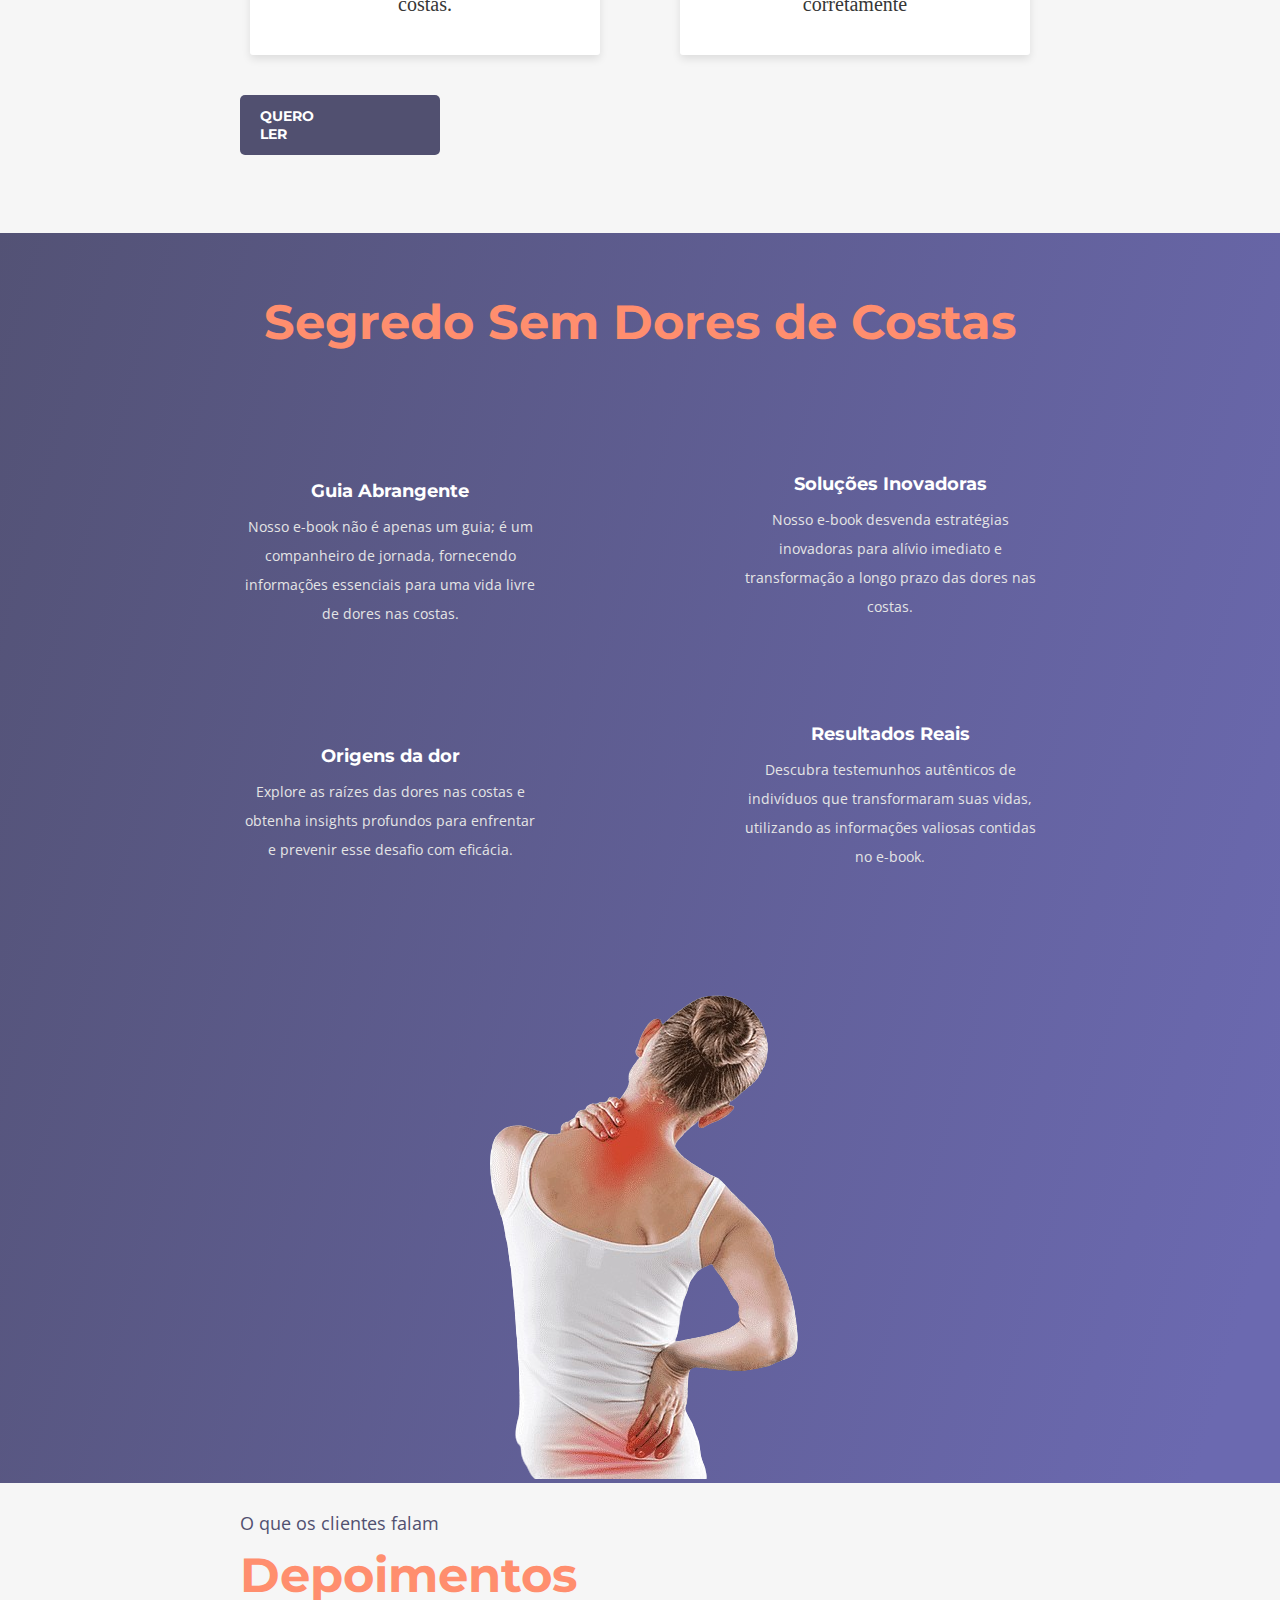
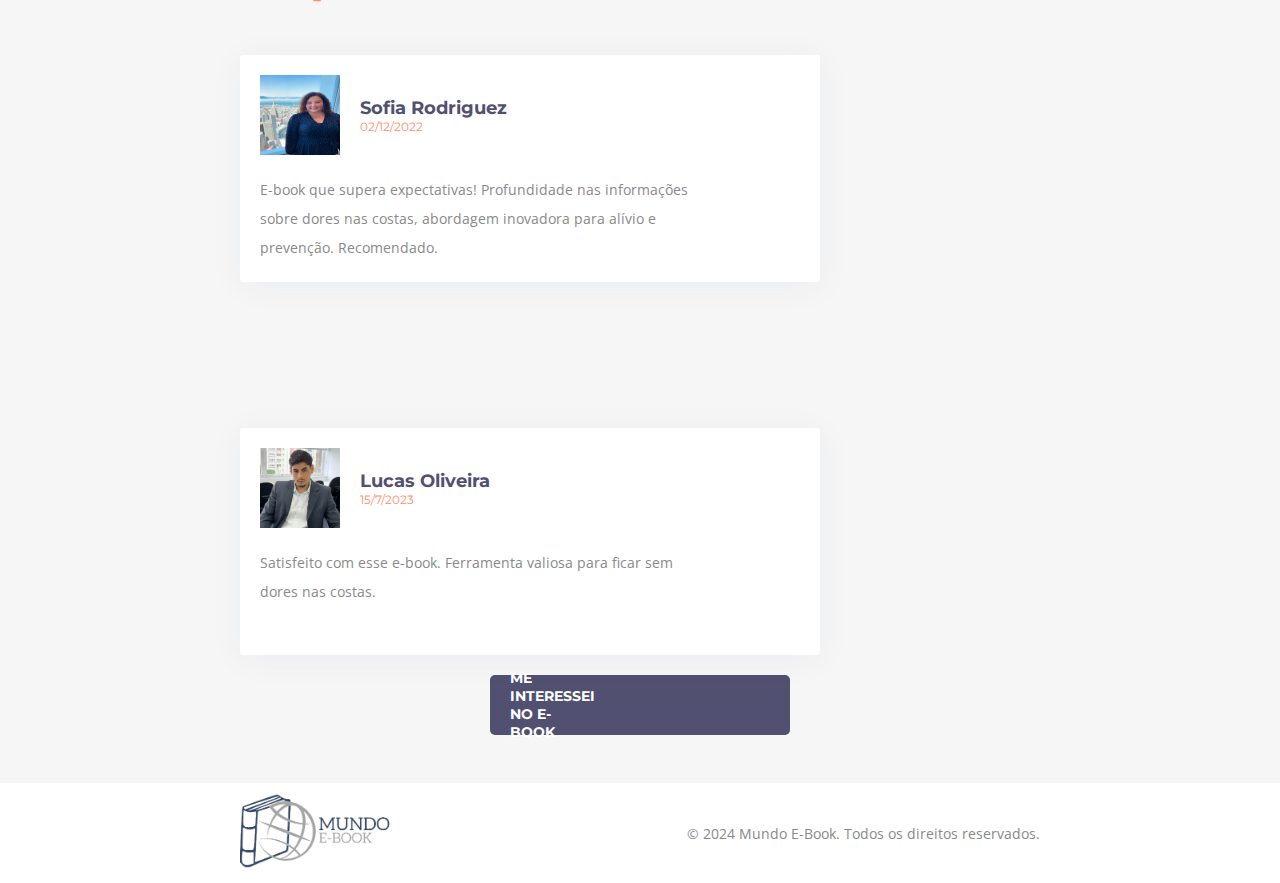
==== commit f0519526: "Fix responsive css" ====
--- a/DORES-COSTAS/index.html
+++ b/DORES-COSTAS/index.html
@@ -51,7 +51,8 @@
           <div class="infos-content"">
             <h1>Você tem dor nas costas?</h1>
             <p>Um guia para entender a dor nas costas e como obter alivio.</p>
-            <a href=" #header" class="button">Saiba Mais <i class="material-icons">arrow_right</i></a>
+            <a href=" https://pay.kirvano.com/91e76e54-56d8-450b-b2bc-e079d5daaf78" class="button">Saiba Mais <i
+              class="material-icons">arrow_right</i></a>
           </div>
         </div>
 
@@ -71,7 +72,8 @@
             <p>Descubra o caminho para uma vida sem limitações, onde as dores nas costas não mais ditam o ritmo do seu
               dia. Nosso e-book exclusivo é um guia personalizado, repleto de estratégias eficazes para alívio imediato
               e transformação a longo prazo.</p>
-            <a href="./about/index.html" class="button">COMPRAR AGORA <i class="material-icons">arrow_right</i></a>
+            <a href="https://pay.kirvano.com/91e76e54-56d8-450b-b2bc-e079d5daaf78" class="button">COMPRAR AGORA <i
+                class="material-icons">arrow_right</i></a>
           </div>
         </div>
 
@@ -89,7 +91,8 @@
             <p>O e-book oferece um guia completo sobre os diferentes tipos de dor nas costas, fornecendo informações
               detalhadas sobre suas causas e origens. Isso permite que o leitor compreenda melhor sua condição e tome as
               medidas adequadas para aliviar a dor.</p>
-            <a href="./index.html" class="button">Adquira Agora <i class="material-icons">arrow_right</i></a>
+            <a href="https://pay.kirvano.com/91e76e54-56d8-450b-b2bc-e079d5daaf78" class="button">Adquira Agora <i
+                class="material-icons">arrow_right</i></a>
           </div>
         </div>
 
@@ -110,9 +113,11 @@
             <li><span class="chap-id">5.</span> Tratamentos naturais para ajudar a reduzir a dor nas costas.</li>
             <li><span class="chap-id">6.</span> Tratamento para o alívio da dor nas costas.</li>
             <li><span class="chap-id">7.</span> Tratamentos cirúrgicos para dor nas costas.</li>
-            <a href="./about/index.html" class="button">Quero Ler <i class="material-icons">arrow_right</i></a>
             <li><span class="chap-id">8.</span> Como levantar objetos pesados corretamente</li>
+
           </ul>
+          <a href="https://pay.kirvano.com/91e76e54-56d8-450b-b2bc-e079d5daaf78" class="button">Quero Ler <i
+              class="material-icons">arrow_right</i></a>
 
         </div>
       </div>
@@ -213,8 +218,8 @@
           </div>
 
           <div class="last-b">
-            <a href=" #header" class="button last-b">Me interessei no e-book <i
-                class="material-icons">arrow_right</i></a>
+            <a href="https://pay.kirvano.com/91e76e54-56d8-450b-b2bc-e079d5daaf78" class="button last-b">Me interessei
+              no e-book <i class="material-icons">arrow_right</i></a>
           </div>
 
         </div>
--- a/DORES-COSTAS/assests/css/header.css
+++ b/DORES-COSTAS/assests/css/header.css
@@ -44,7 +44,7 @@
 .menu-item a {
   display: flex;
   align-items: center;
-  color: #ffffff;
+  color: #333;
   text-decoration: none;
   height: 100%;
   border-top: 4px transparent solid;
@@ -76,7 +76,7 @@
   transform: translateX(0);
 }
 
-@media (max-width: 800px) {
+@media (max-width: 810px) {
   .header {
     padding: 10px 20px;
   }
--- a/DORES-COSTAS/assests/css/style.css
+++ b/DORES-COSTAS/assests/css/style.css
@@ -317,7 +317,7 @@
   }
 
   .no-banner {
-    height: 850px;
+    height: 900px;
   }
 
   .right {
@@ -328,12 +328,13 @@
     height: 600px;
     display: flex;
     flex-direction: column;
-    justify-content: space-around;
     align-items: flex-start;
+    flex-wrap: wrap;
   }
 
   .clients-item {
     margin: 0;
+
   }
 
   .column-section {
@@ -359,6 +360,15 @@
   .container {
     width: 60vw;
   }
+
+  #chapters {
+    height: 1320px;
+  }
+
+  .chap-list {
+    flex-direction: column;
+  }
+
 }
 
 @media (max-width: 810px) {
@@ -423,11 +433,12 @@
   }
 
   .clients {
-    height: 800px;
+    height: 660px;
   }
 
   .clients-item {
     width: 100%;
+    height: 300px;
   }
 
   .client-infos,
--- a/DORES-COSTAS/assests/css/footer.css
+++ b/DORES-COSTAS/assests/css/footer.css
@@ -40,6 +40,6 @@
 
 @media (max-width: 800px) {
   .footer {
-    height: 70px;
+    height: 100px;
   }
 }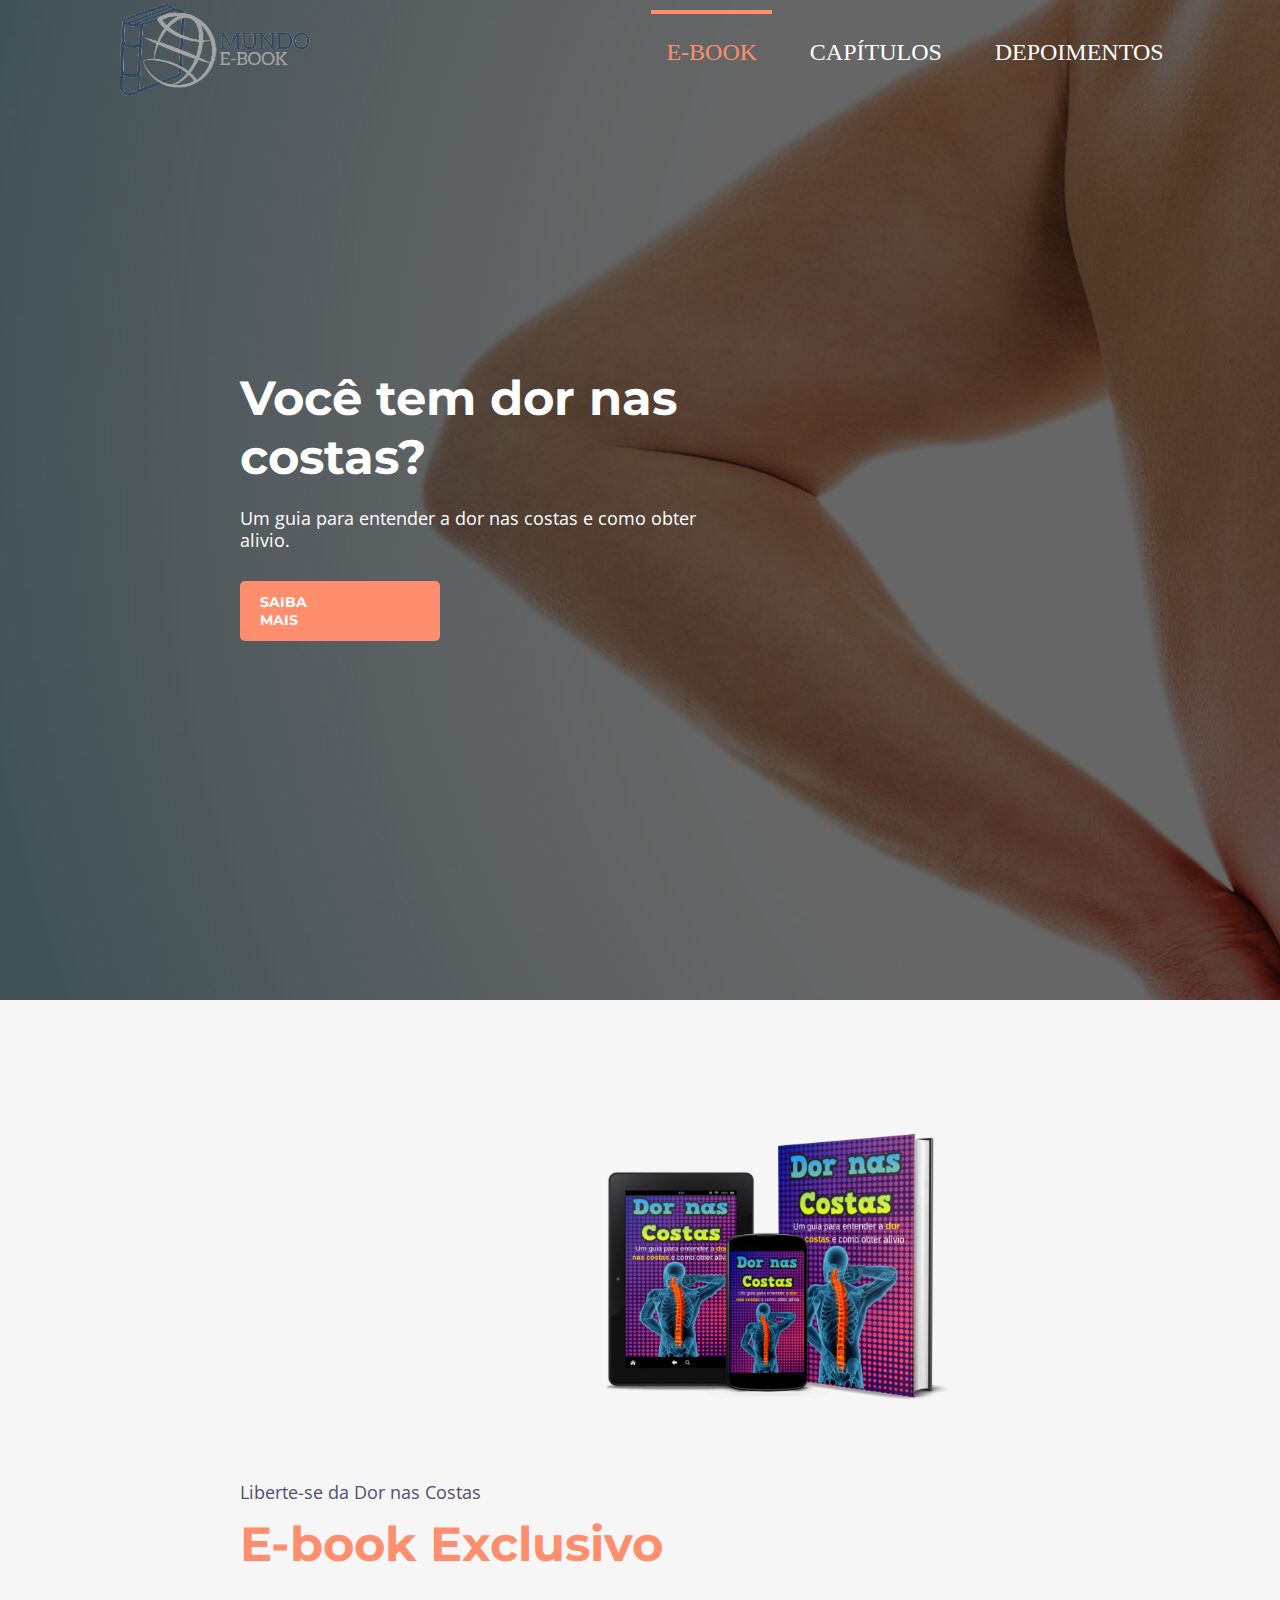
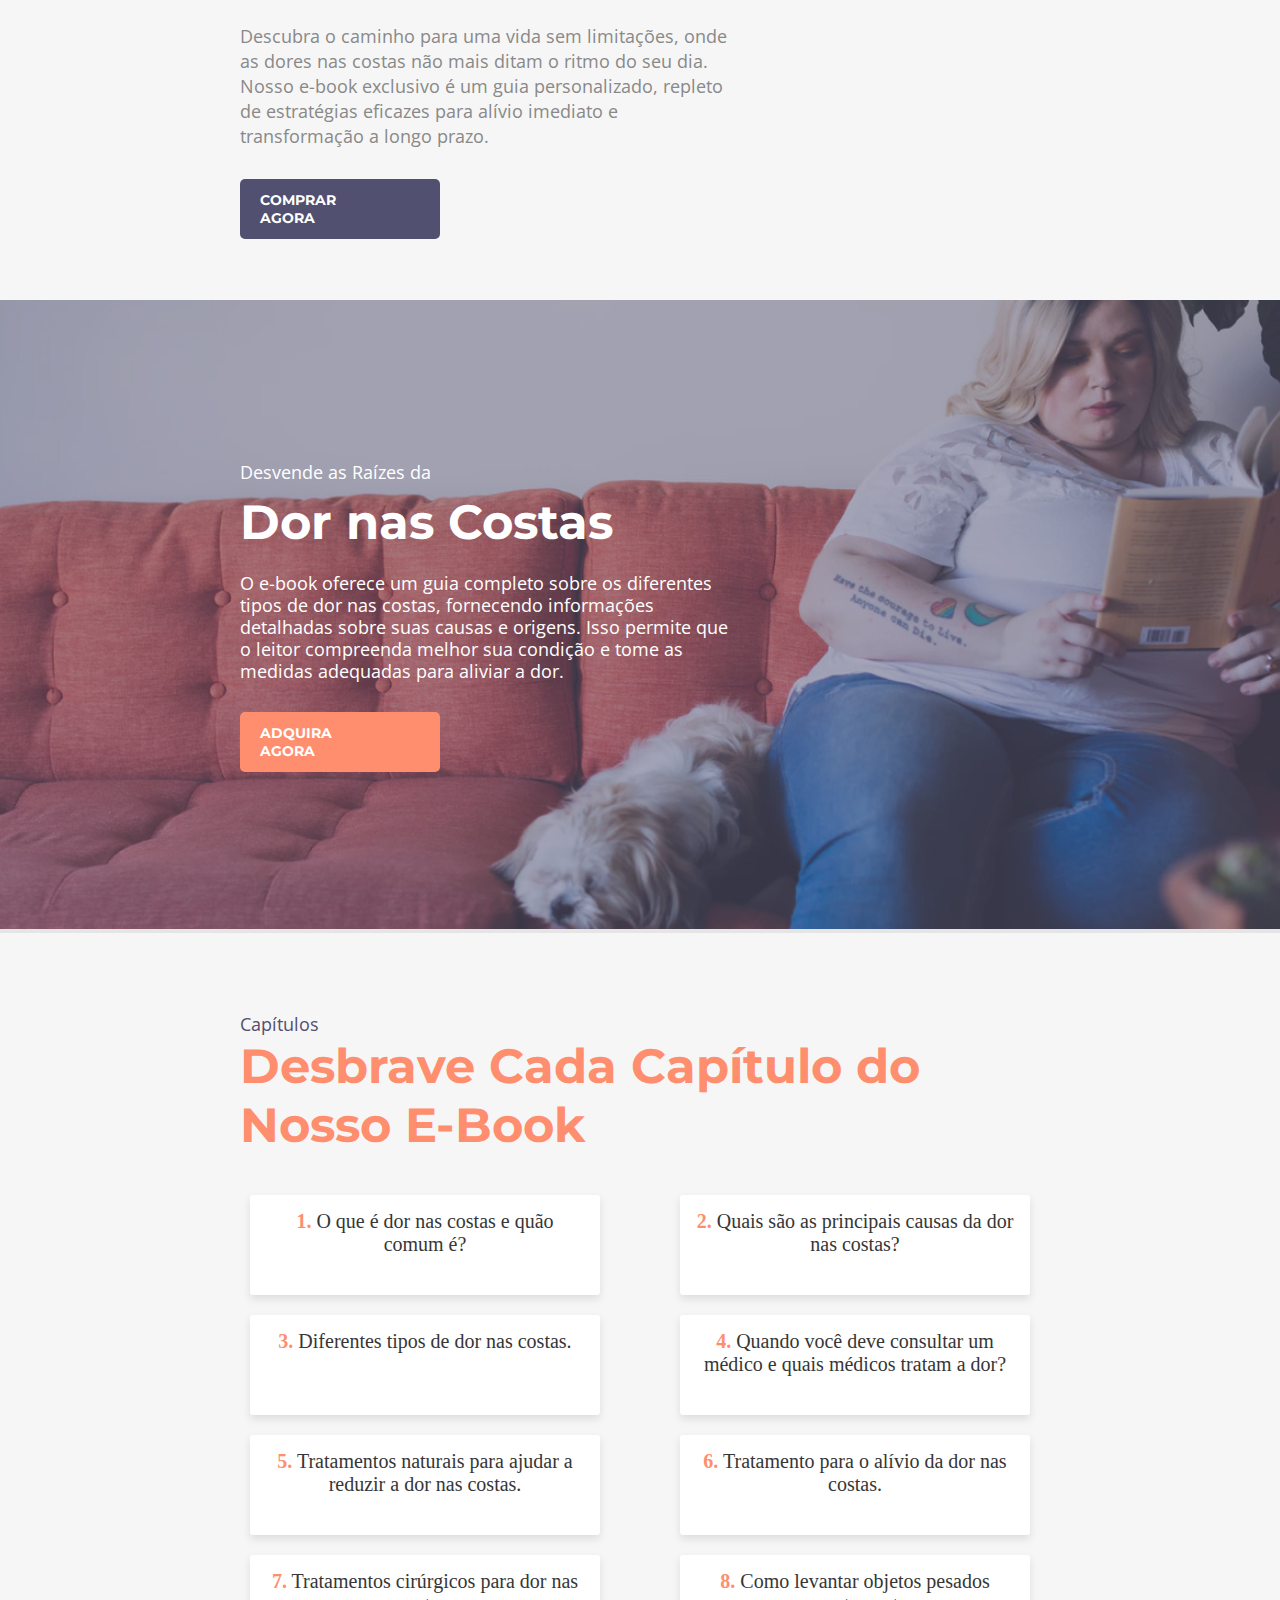
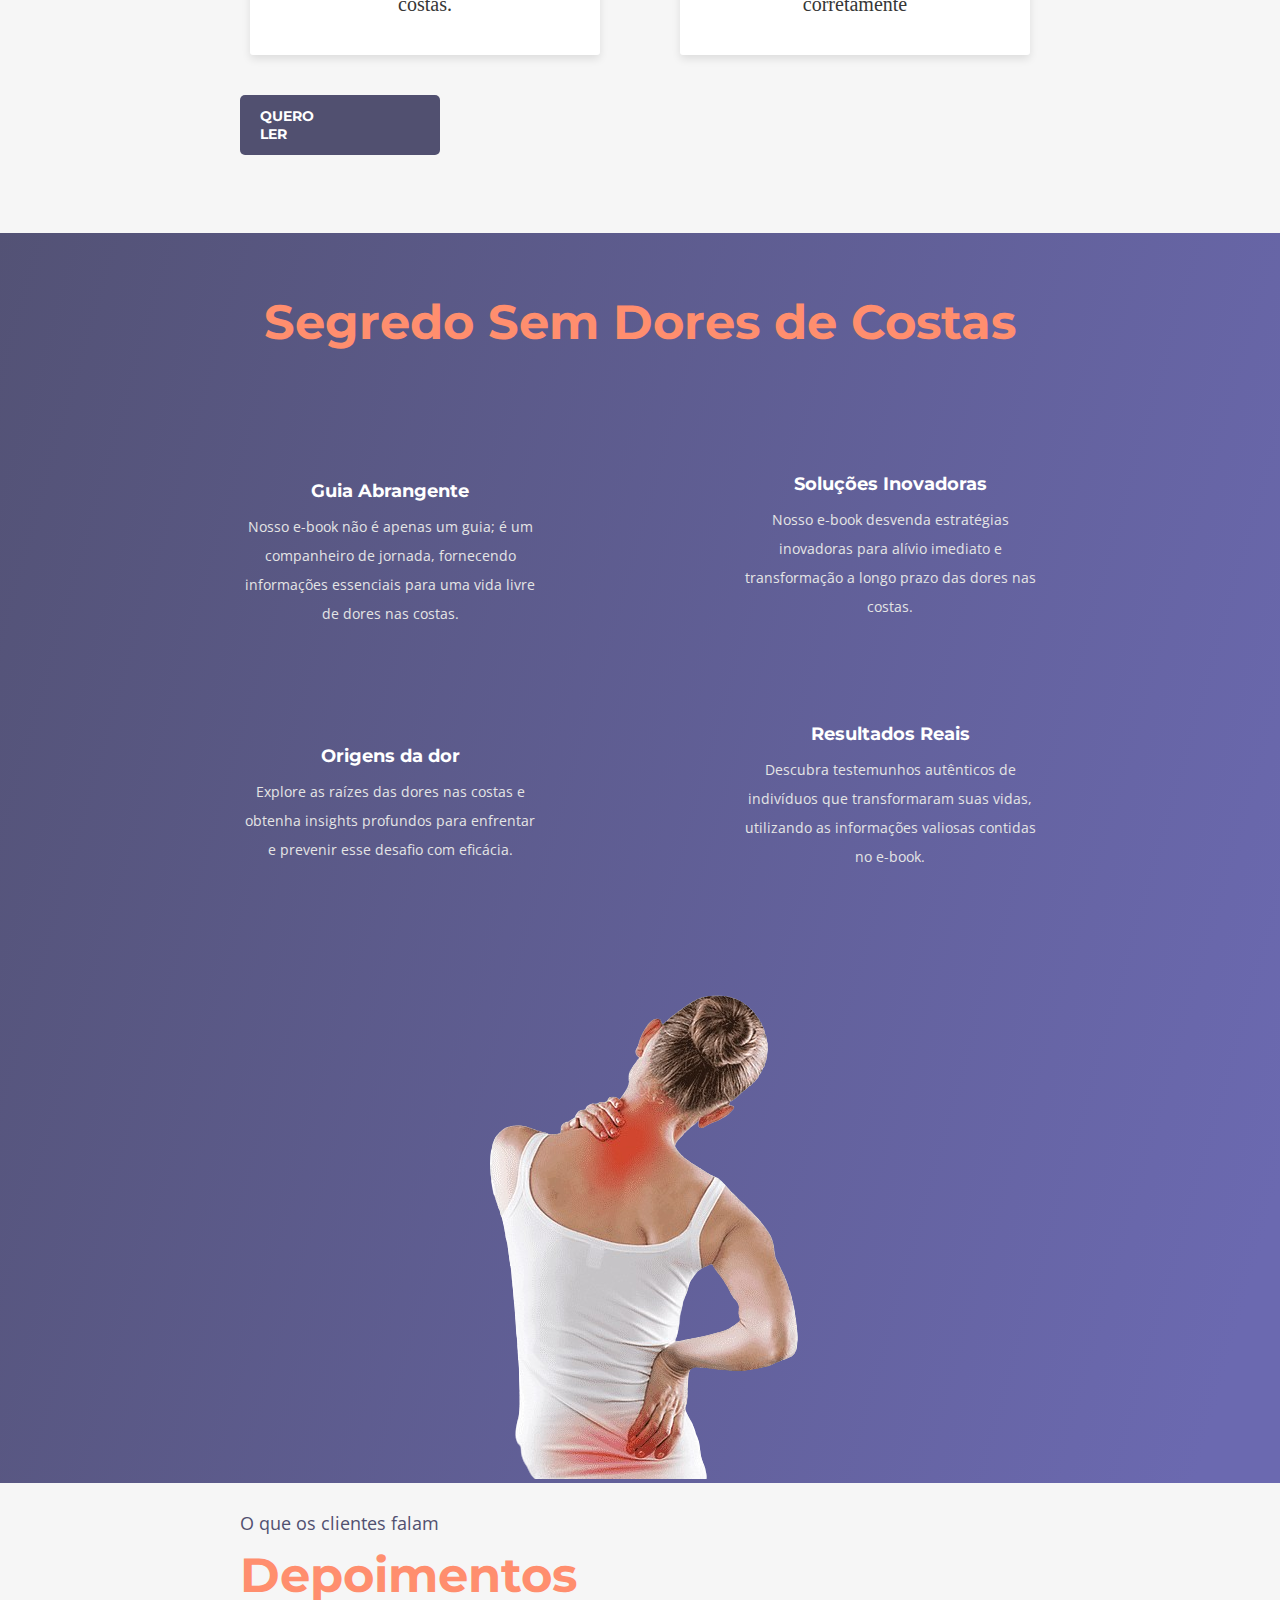
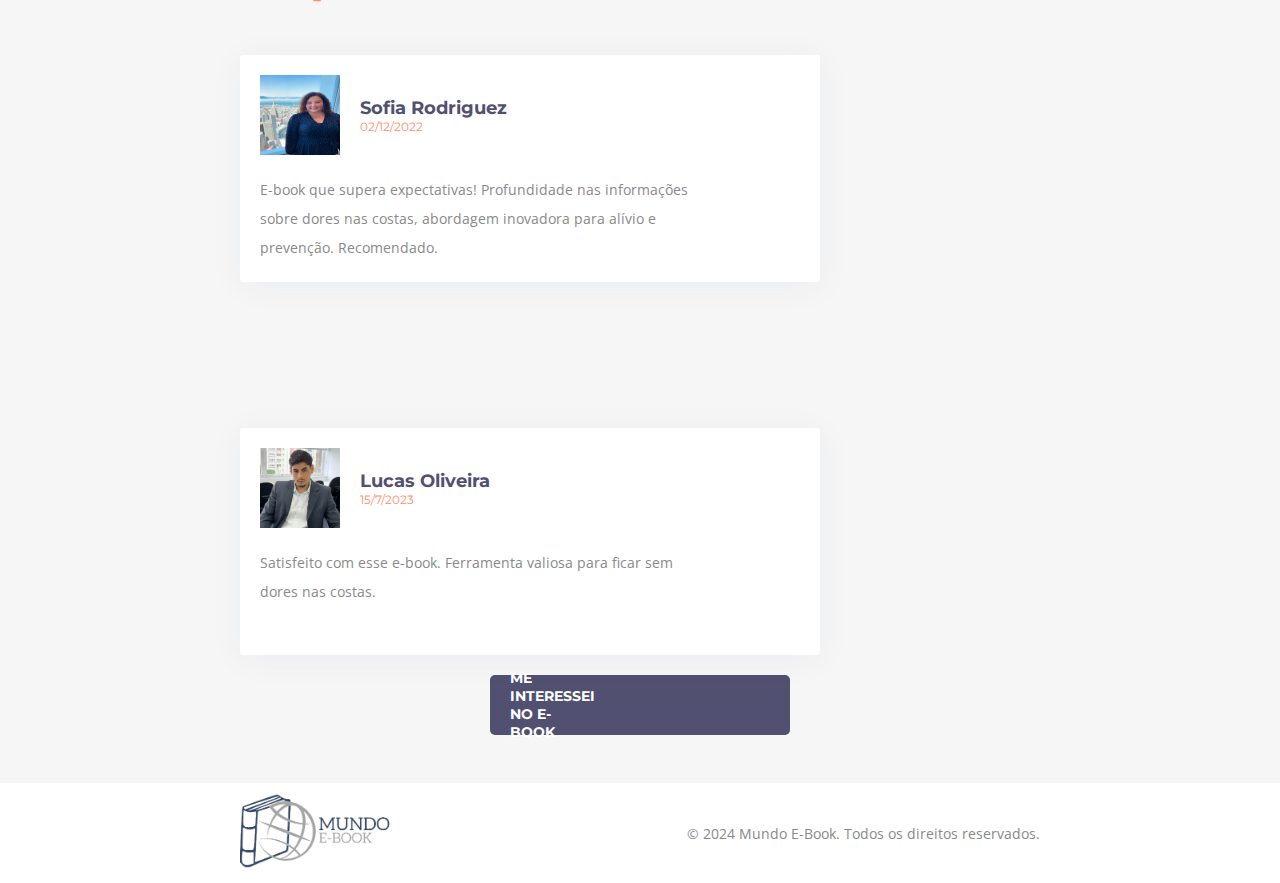
==== commit ed5f4ab4: "updates" ====
--- a/DORES-COSTAS/index.html
+++ b/DORES-COSTAS/index.html
@@ -5,7 +5,7 @@
   <meta charset="UTF-8">
   <meta http-equiv="X-UA-Compatible" content="IE=edge">
   <meta name="viewport" content="width=device-width, initial-scale=1.0">
-  <title>Home</title>
+  <title>ALIVIE DOR NAS COSTAS</title>
   <link rel="stylesheet" href="./assests/css/header.css">
   <link rel="stylesheet" href="./assests/css/style.css">
   <link rel="stylesheet" href="./assests/css/footer.css">
--- a/DORES-COSTAS/assests/css/header.css
+++ b/DORES-COSTAS/assests/css/header.css
@@ -44,7 +44,7 @@
 .menu-item a {
   display: flex;
   align-items: center;
-  color: #333;
+  color: #ffffff;
   text-decoration: none;
   height: 100%;
   border-top: 4px transparent solid;
@@ -107,6 +107,10 @@
     margin-top: 10px;
   }
 
+  .menu-item a {
+    color: #333;
+  }
+
   .header .logo-img {
     max-width: 150px;
   }
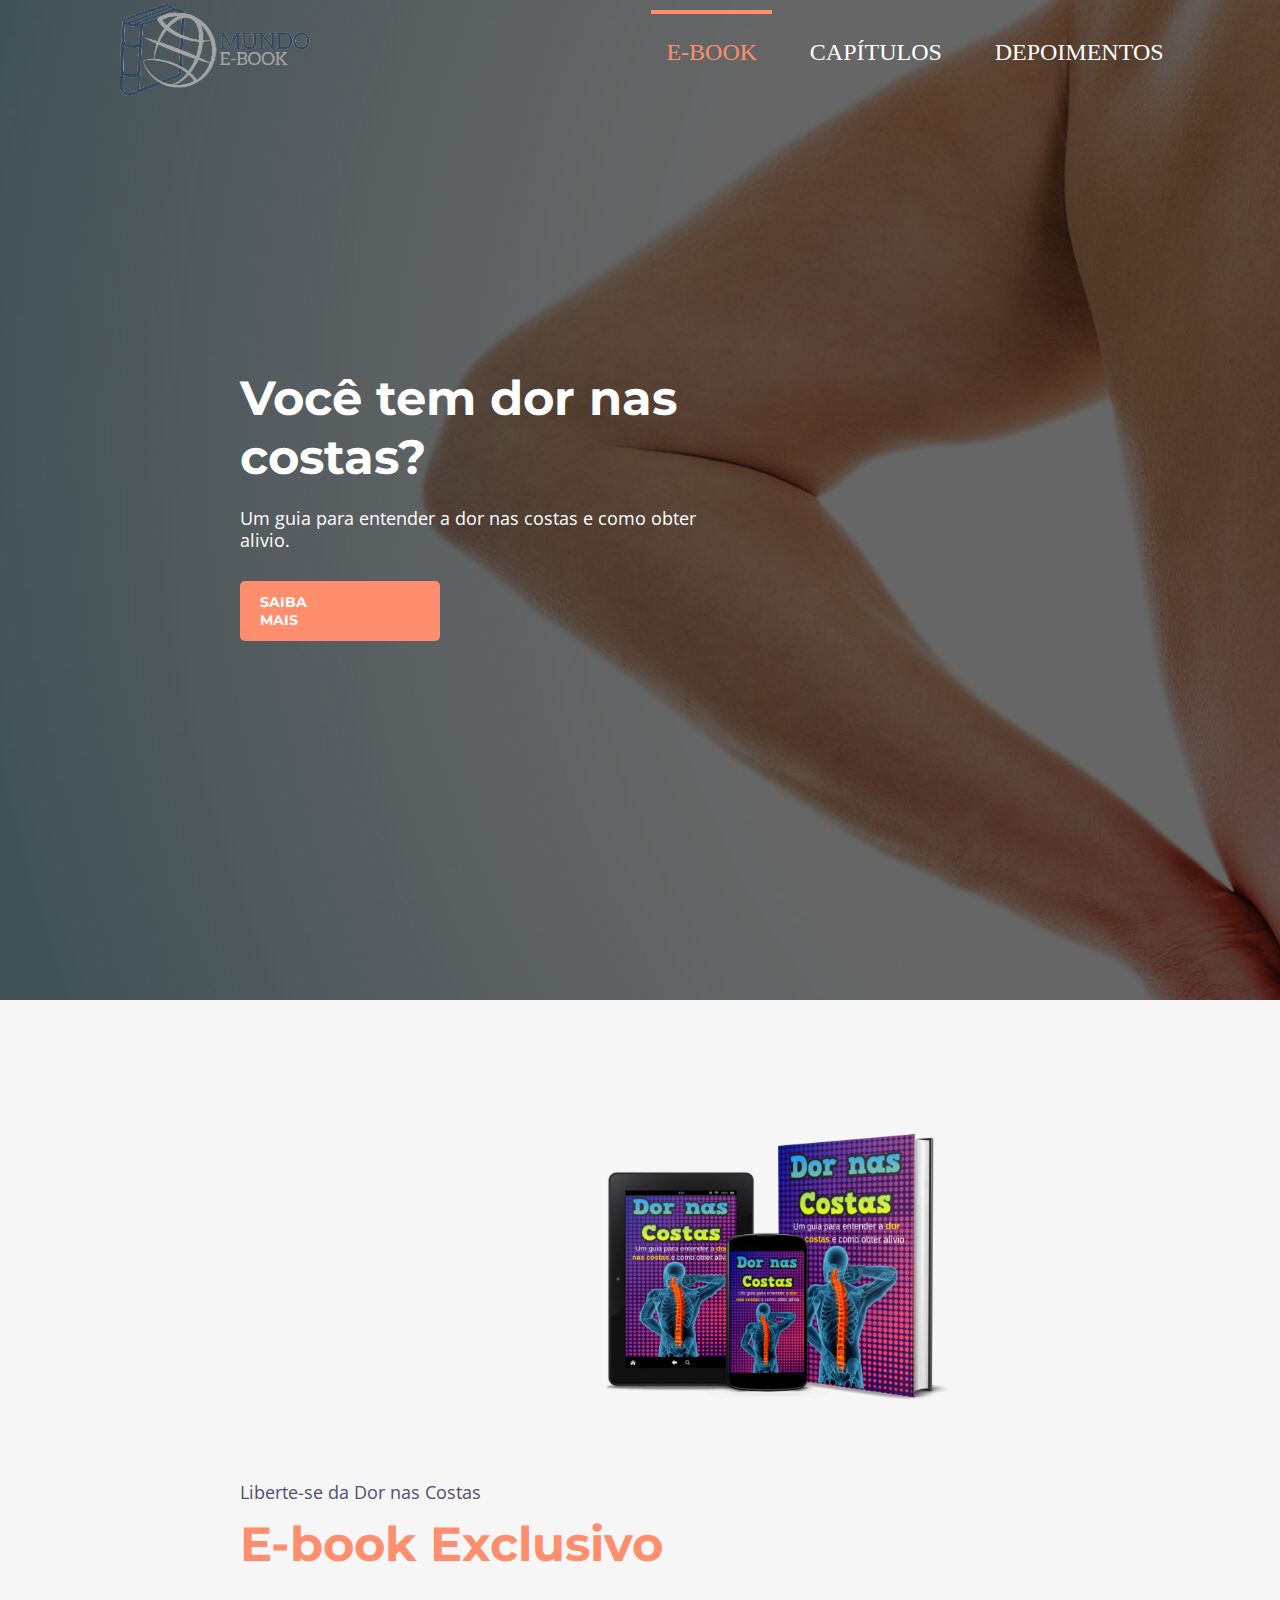
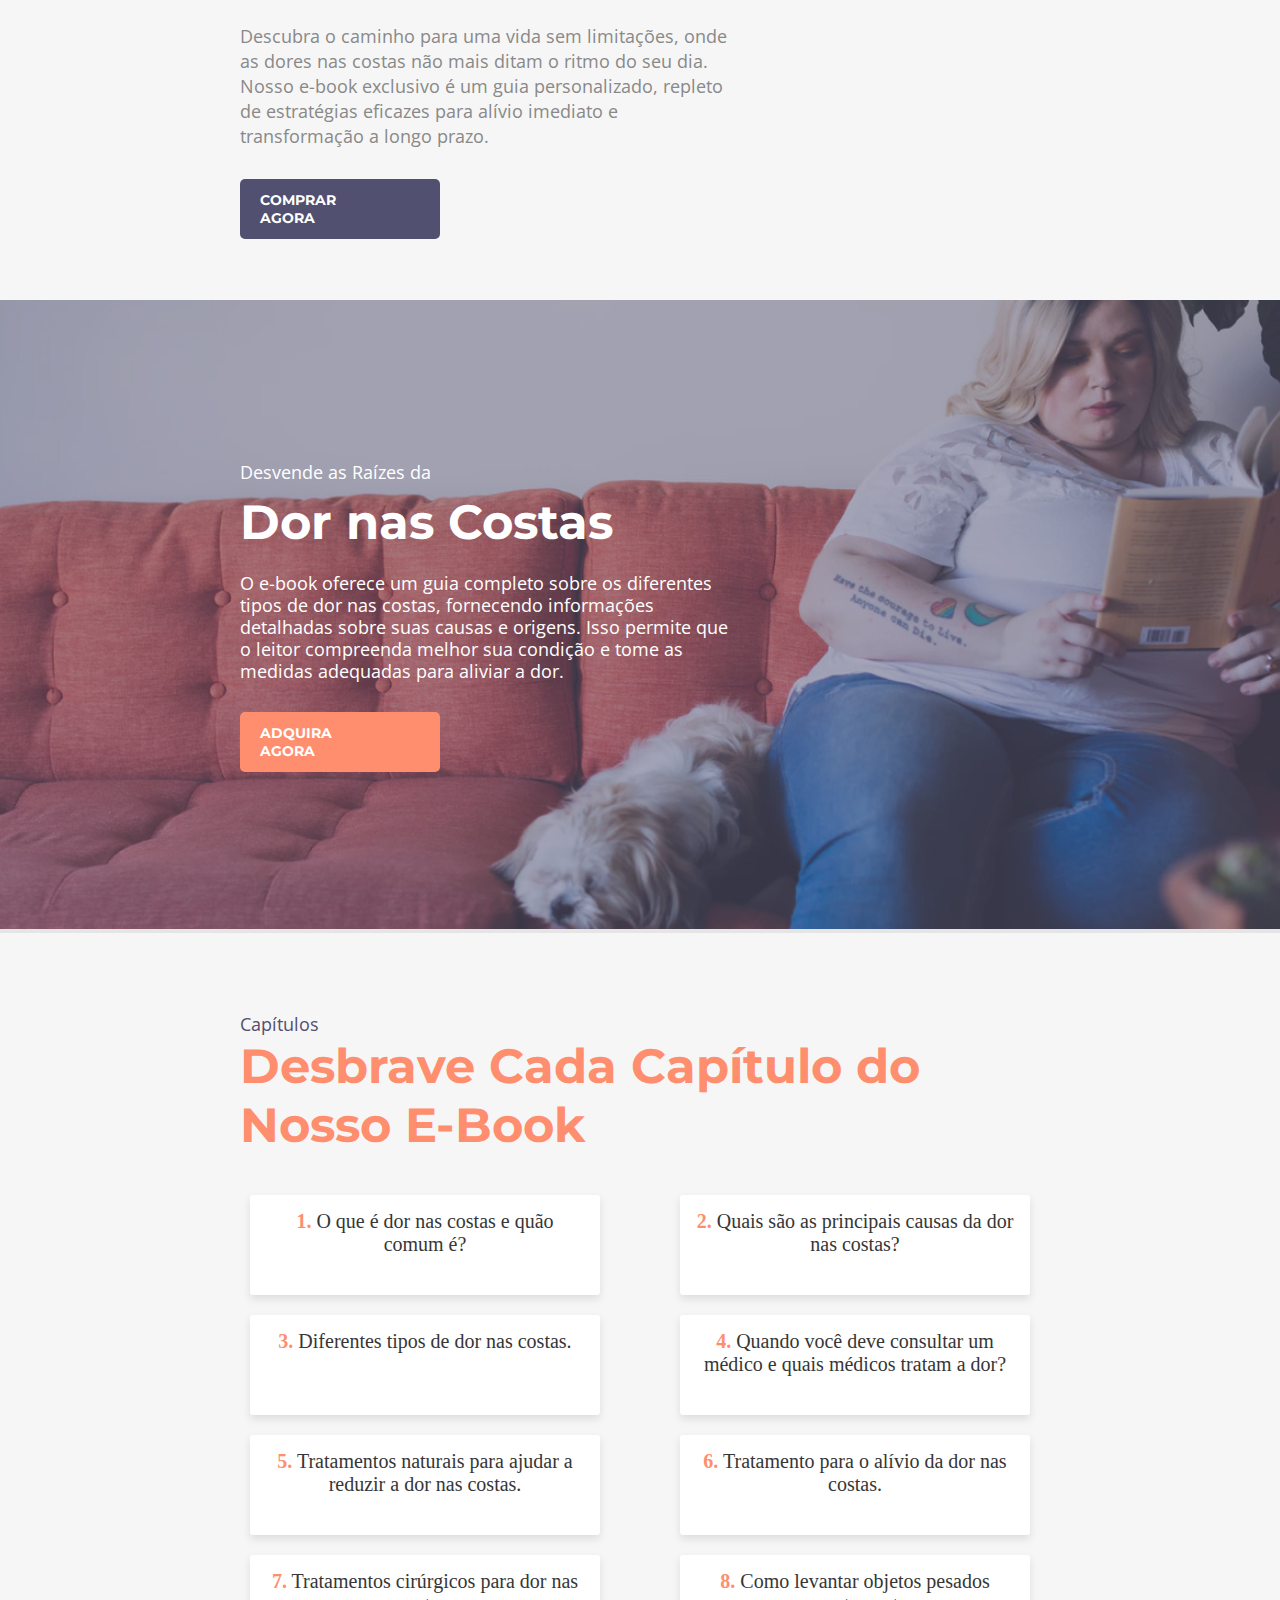
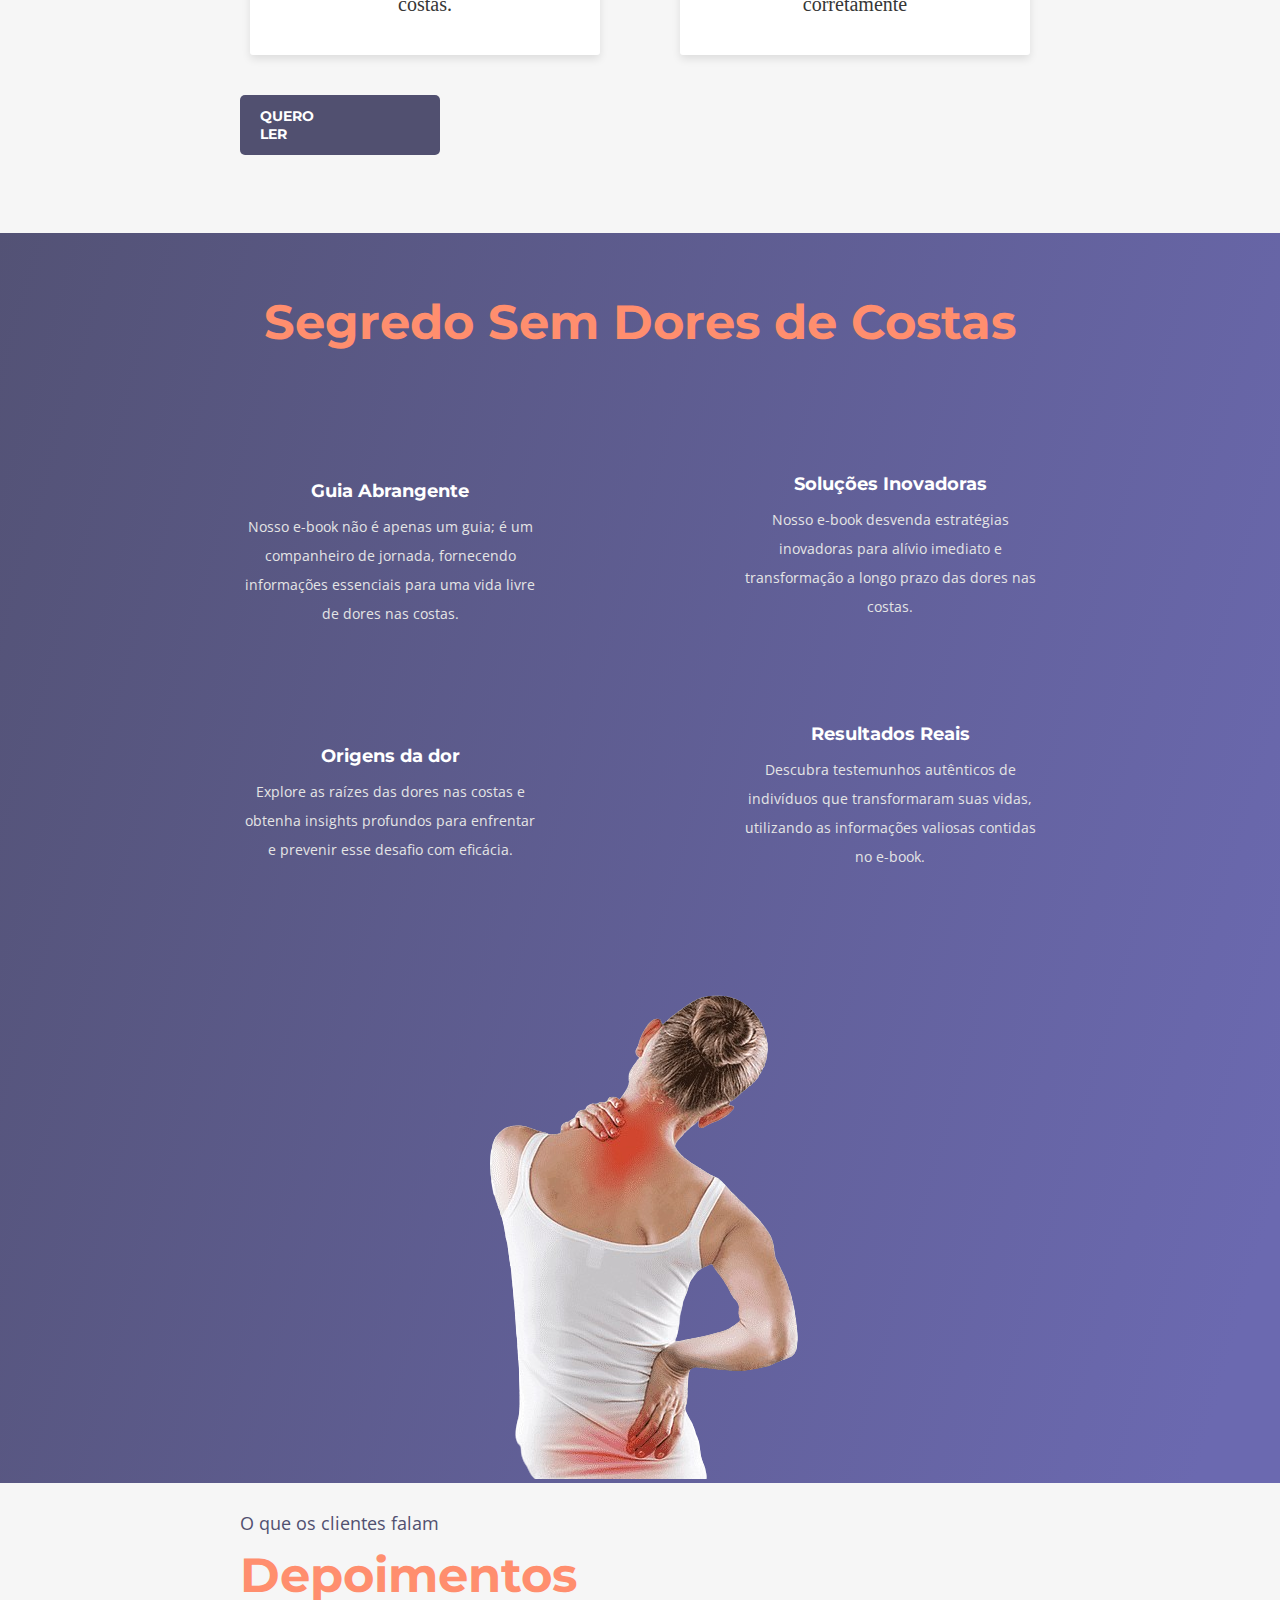
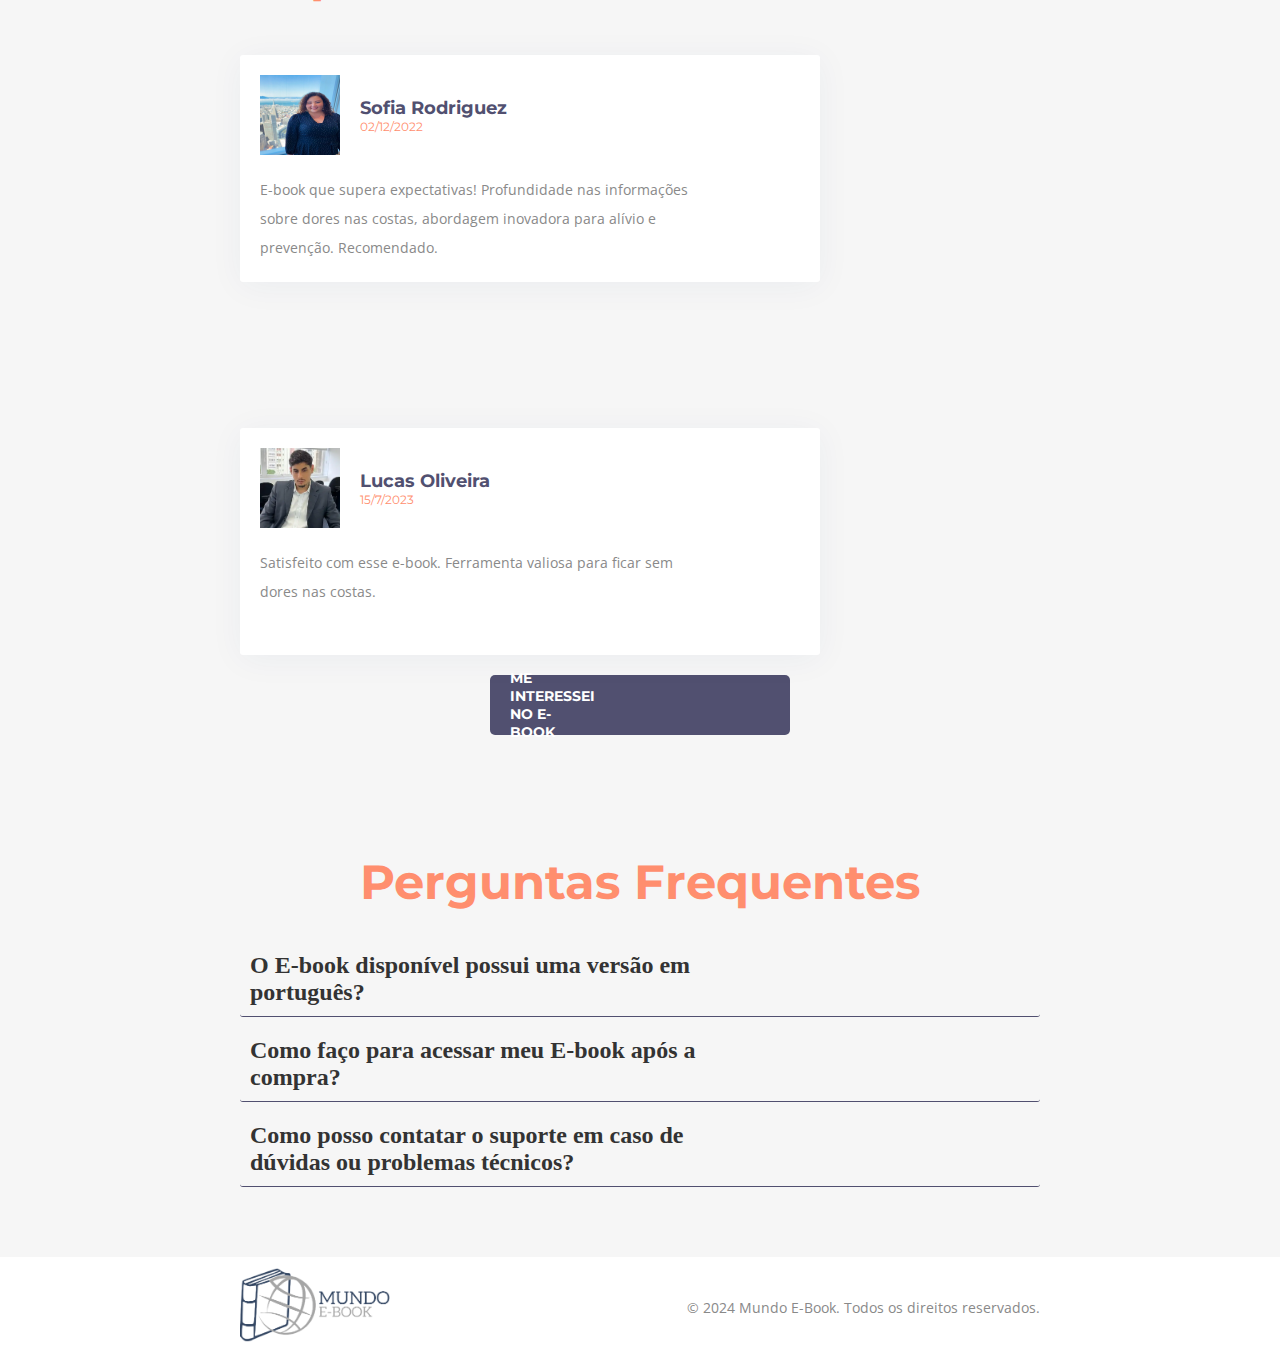
==== commit bc4da5d8: "Add FAQ to website" ====
--- a/DORES-COSTAS/index.html
+++ b/DORES-COSTAS/index.html
@@ -64,7 +64,7 @@
 
         <div class="container column-section">
           <div class="right">
-            <img src="assests/img/CAPA.png" alt="Ilustração de uma pessoa trabalhando">
+            <img src="assests/img/CAPA.png" alt="Foto da capa do livro">
           </div>
           <div class="infos-content">
             <span class="subtitle">Liberte-se da Dor nas Costas</span>
@@ -226,6 +226,35 @@
       </div>
     </section>
 
+    <section class="faq-container" id="faq">
+      <div class="container">
+        <h1>Perguntas Frequentes</h1>
+        <div class="faq=content">
+
+          <div class="faq-item">
+            <div class="question">O E-book disponível possui uma versão em português? <i
+                class="material-icons">arrow_right</i></div>
+            <div class="answer">Sim, o E-book está numa versão traduzida para o português, permitindo que você aproveite
+              o conteúdo em sua língua preferida.</div>
+          </div>
+          <div class="faq-item">
+            <div class="question">Como faço para acessar meu E-book após a compra? <i
+                class="material-icons">arrow_right</i></div>
+            <div class="answer">Após a compra, você terá acesso para baixar o E-book em formato PDF automaticamente.
+            </div>
+          </div>
+          <div class="faq-item">
+            <div class="question">Como posso contatar o suporte em caso de dúvidas ou problemas técnicos? <i
+                class="material-icons">arrow_right</i></div>
+            <div class="answer">Para qualquer dúvida ou problema técnico, entre em contato com nossa equipe de suporte
+              através do e-mail ericszardo@gmail.com. Estamos disponíveis para ajudar e resolver suas questões o mais
+              rápido possível.</div>
+          </div>
+
+        </div>
+      </div>
+
+    </section>
   </article>
 
   <footer class="footer">
@@ -239,6 +268,24 @@
 
     </section>
   </footer>
+
+  <script>
+    document.addEventListener('DOMContentLoaded', function () {
+      const questions = document.querySelectorAll('.question');
+
+      questions.forEach(question => {
+        question.addEventListener('click', function () {
+          const answer = this.nextElementSibling;
+
+          if (answer.classList.contains('active')) {
+            answer.classList.remove('active');
+          } else {
+            answer.classList.add('active');
+          }
+        });
+      });
+    });
+  </script>
 </body>
 
 </html>--- a/DORES-COSTAS/assests/css/style.css
+++ b/DORES-COSTAS/assests/css/style.css
@@ -310,6 +310,47 @@
   margin-bottom: 10px;
 }
 
+.faq-container {
+  background-color: #F6F6F6;
+  padding: 40px 0 60px;
+}
+
+.faq-container h1 {
+  text-align: center;
+  margin: 30px;
+}
+
+.faq-item {
+  margin-bottom: 10px;
+  border-bottom: 1px solid #515070;
+  border-radius: 3px;
+  overflow: hidden;
+}
+
+.question {
+  color: #333;
+  padding: 10px;
+  cursor: pointer;
+  font-size: 24px;
+  font-weight: 700;
+
+  display: flex;
+  justify-content: space-between;
+}
+
+.answer {
+  padding: 10px 20px 10px;
+  display: none;
+
+  font-size: 20px;
+  font-weight: 400;
+
+  color: 898989
+}
+
+.answer.active {
+  display: block;
+}
 
 @media (max-width: 1450px) {
   .container {
